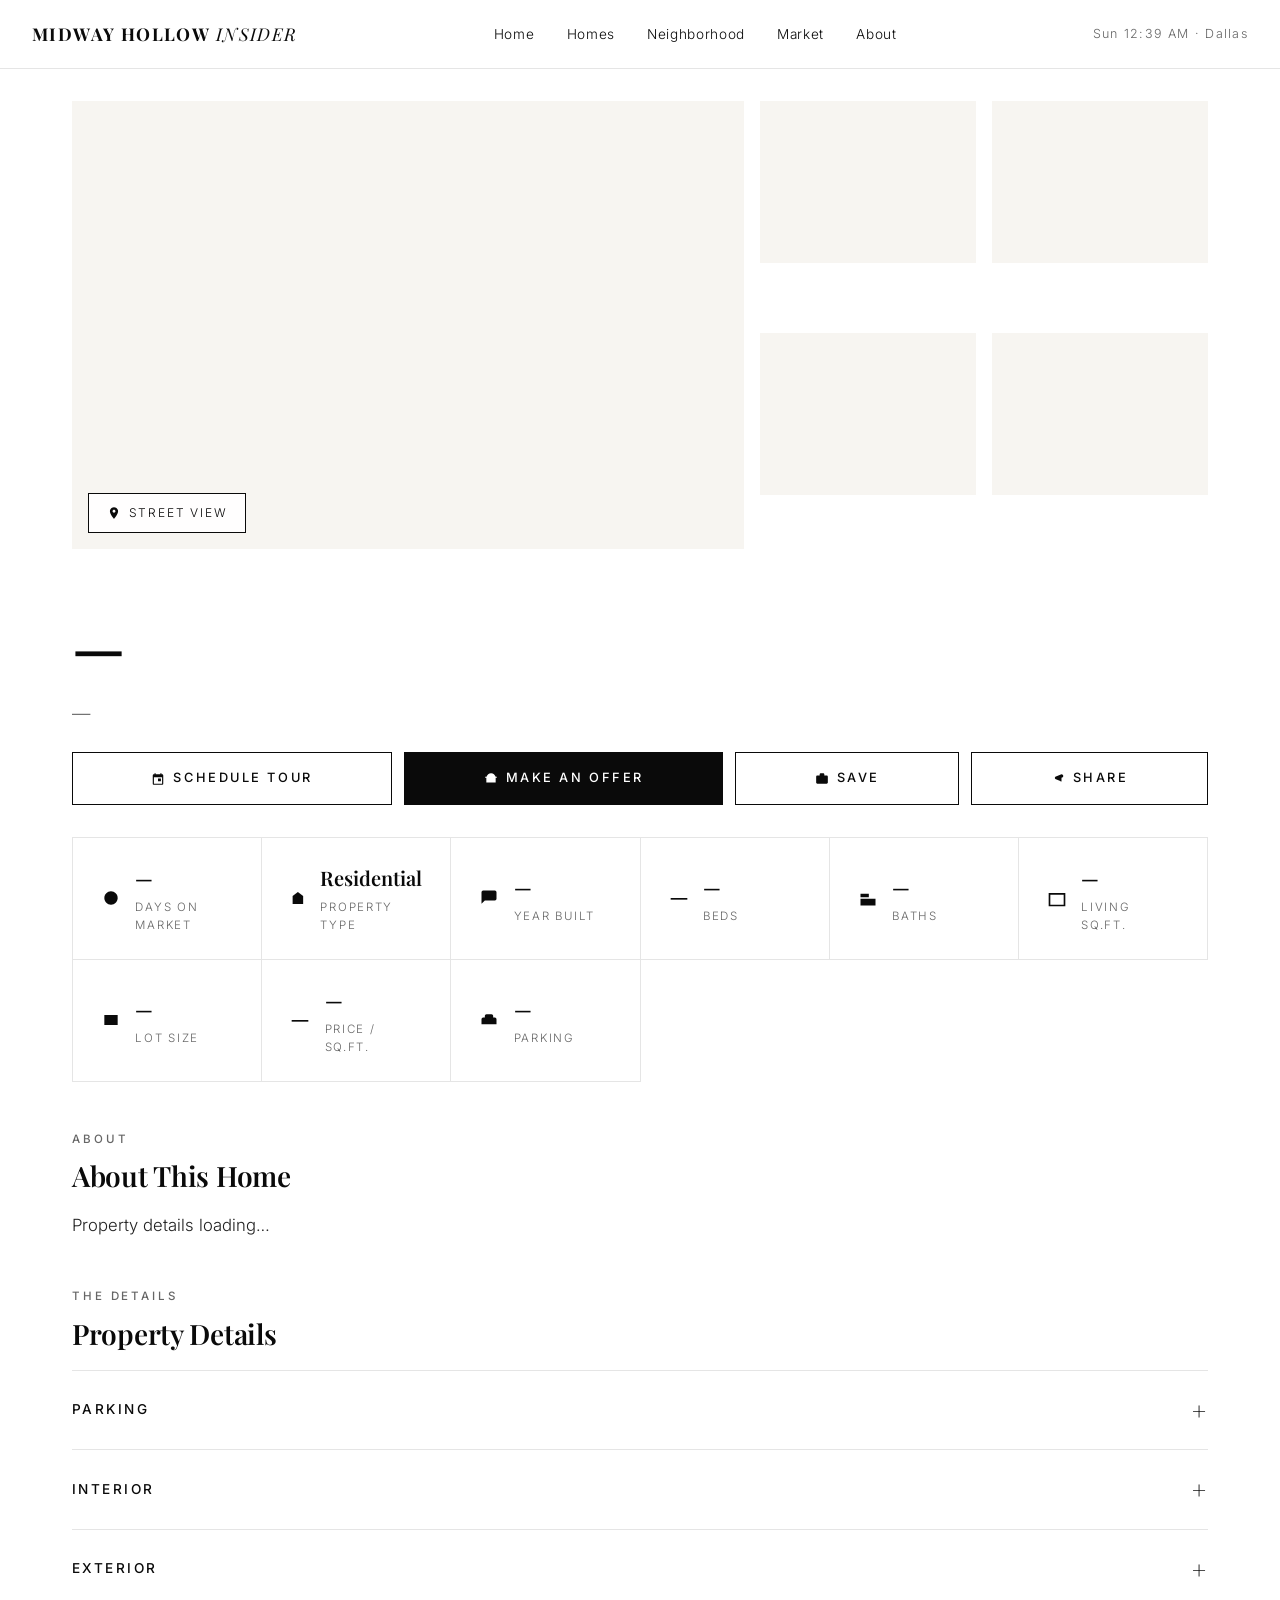
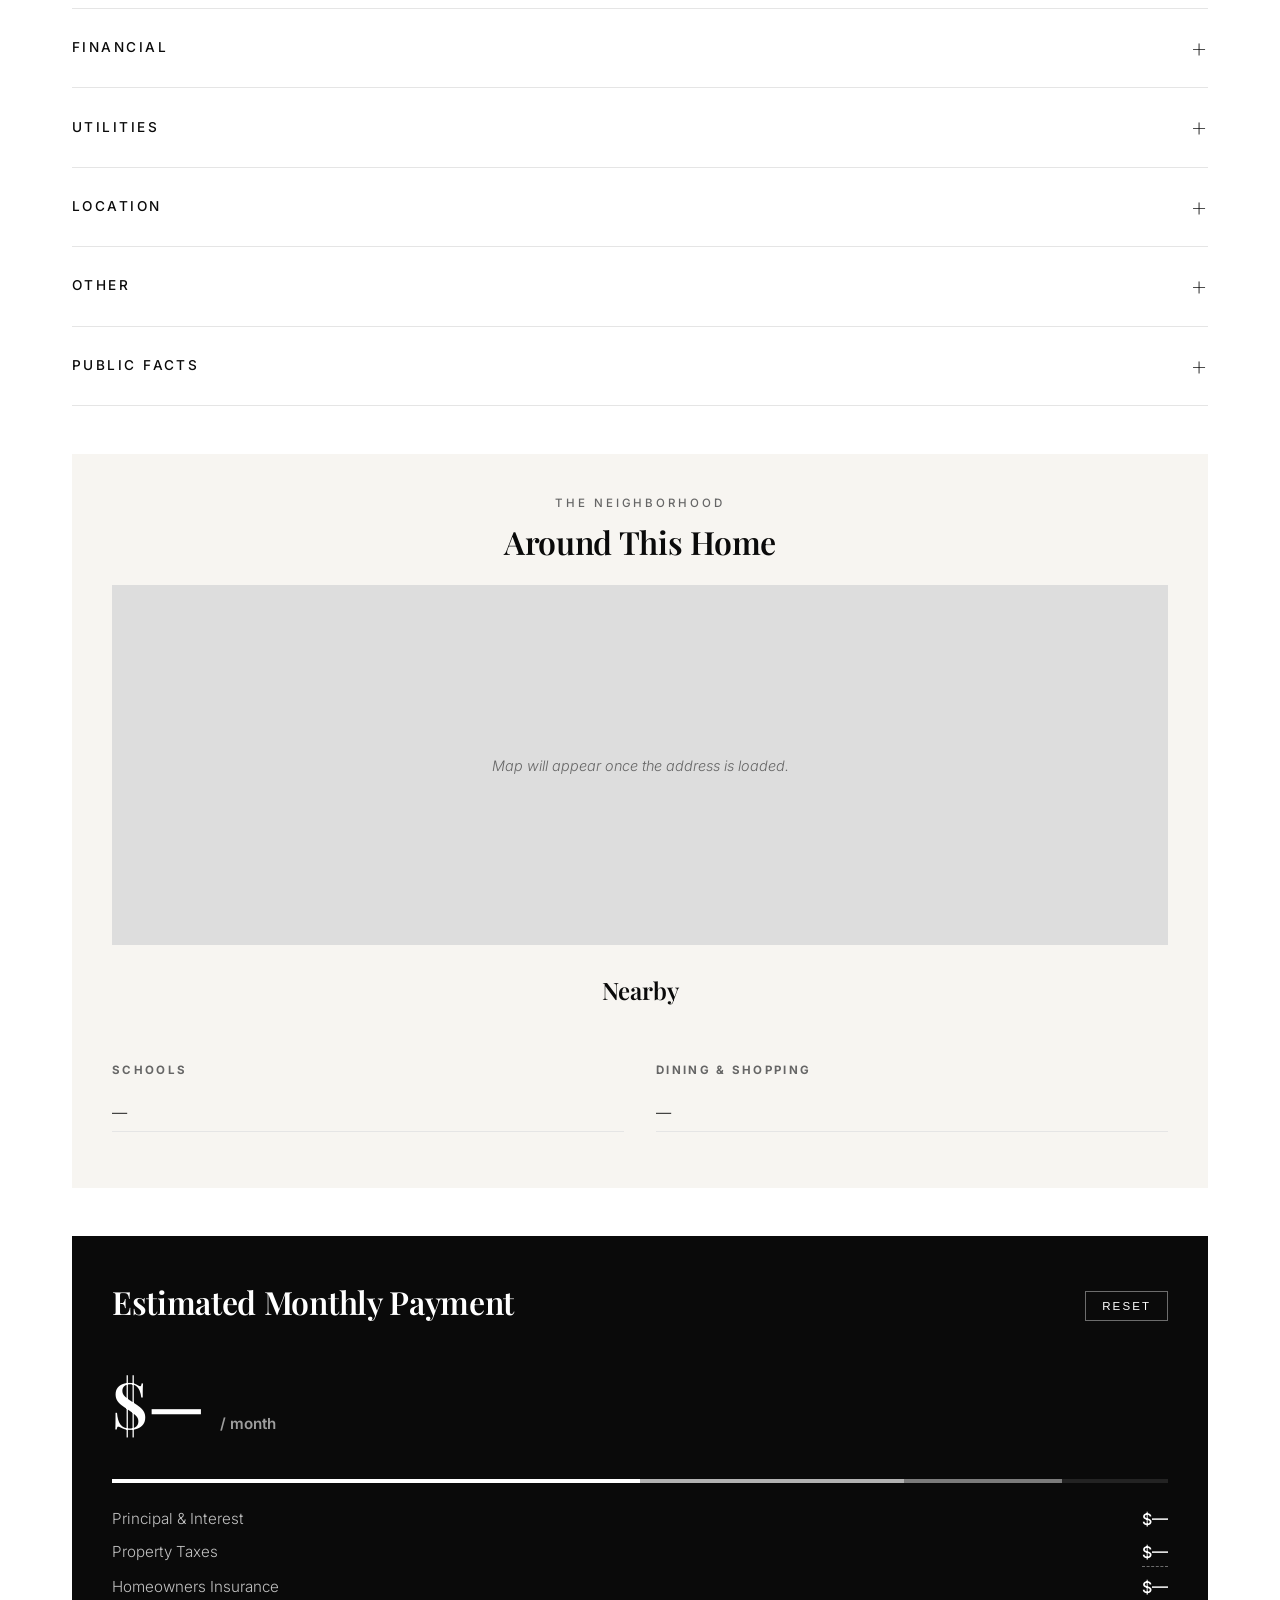
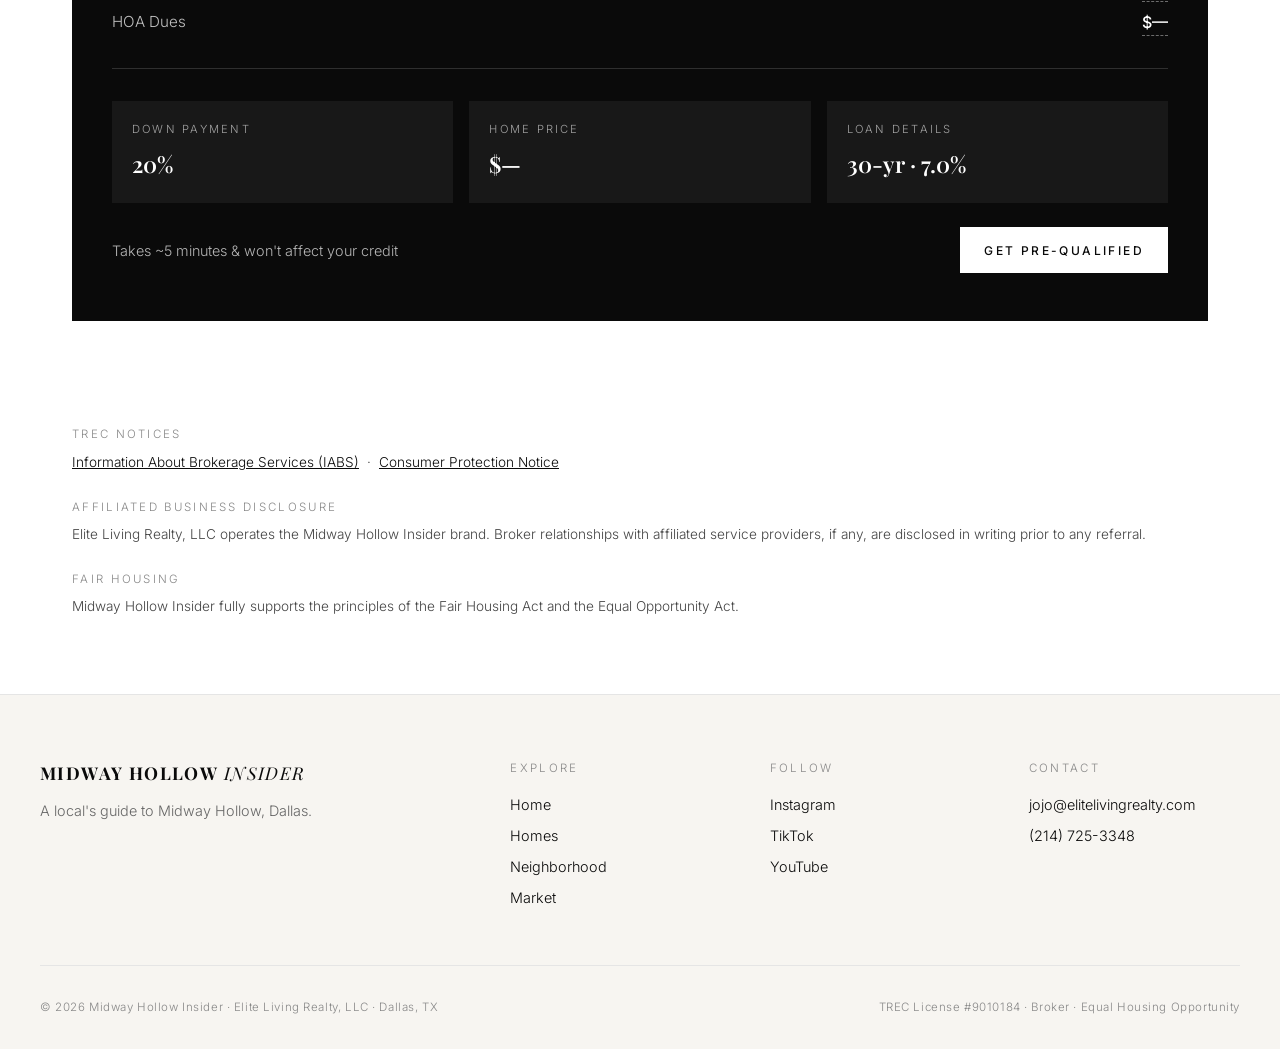
==== index.html @ bcd27ab5 "files" ====
<!DOCTYPE html>
<html lang="en">
<head>
  <meta charset="UTF-8" />
  <meta name="viewport" content="width=device-width, initial-scale=1, viewport-fit=cover"/>
  <title>Midway Hollow Insider — Listing</title>
  <link rel="icon" href="/favicon.ico">
  <meta name="description" content="Photos, details, and payment estimate for this Midway Hollow property.">
  <meta name="robots" content="index,follow">

  <link rel="preconnect" href="https://fonts.googleapis.com">
  <link rel="preconnect" href="https://fonts.gstatic.com" crossorigin>
  <link href="https://fonts.googleapis.com/css2?family=Playfair+Display:ital,wght@0,400;0,600;0,700;1,400&family=Inter:wght@300;400;500;600;700&display=swap" rel="stylesheet">

  <meta name="theme-color" content="#ffffff">
  <link rel="canonical" id="canon" href="">
  <meta property="og:type" content="article">
  <meta property="og:title" content="Midway Hollow Insider — Listing">
  <meta property="og:description" content="Photos, details, and payment estimate for this Midway Hollow property.">
  <meta property="og:image" content="">
  <meta property="og:url" content="">
  <meta name="twitter:card" content="summary_large_image">

  <style>
    :root {
      --ink: #0a0a0a;
      --paper: #ffffff;
      --cream: #f7f5f1;
      --line: #e5e5e5;
      --muted: #666;
      --muted-2: #888;
    }
    * { box-sizing: border-box; }
    body {
      margin: 0;
      font-family: 'Inter', -apple-system, BlinkMacSystemFont, "Segoe UI", Roboto, sans-serif;
      font-weight: 300;
      background: var(--paper);
      color: var(--ink);
      line-height: 1.6;
      -webkit-font-smoothing: antialiased;
    }
    a { color: inherit; text-decoration: none; }
    img { max-width: 100%; display: block; }

    h1, h2, h3, h4 {
      font-family: 'Playfair Display', Georgia, serif;
      font-weight: 600;
      line-height: 1.15;
      letter-spacing: -0.01em;
      margin: 0;
    }

    .container { max-width: 1200px; margin: 0 auto; padding: 2rem; }
    .section {
      margin-bottom: 3rem;
      opacity: 0;
      transform: translateY(20px);
      transition: opacity .6s ease, transform .6s ease;
    }
    .section.visible { opacity: 1; transform: translateY(0); }
    .hide { display: none !important; }

    @media (prefers-reduced-motion: reduce) {
      .section { transition: none; opacity: 1; transform: none; }
      .skeleton::after { animation: none; }
    }

    /* Skeleton placeholders */
    .skeleton { position: relative; overflow: hidden; background: var(--cream); }
    .skeleton::after {
      content: ""; position: absolute; inset: 0;
      background: linear-gradient(90deg, rgba(0,0,0,0), rgba(0,0,0,.04), rgba(0,0,0,0));
      transform: translateX(-100%); animation: shimmer 1.8s infinite;
    }
    @keyframes shimmer { 100% { transform: translateX(100%); } }

    /* ===== NAV ===== */
    .nav {
      position: sticky;
      top: 0;
      z-index: 100;
      background: rgba(255,255,255,0.97);
      backdrop-filter: blur(8px);
      border-bottom: 1px solid var(--line);
    }
    .nav-inner {
      display: flex;
      align-items: center;
      justify-content: space-between;
      padding: 1.25rem 2rem;
      max-width: 1400px;
      margin: 0 auto;
      gap: 2rem;
    }
    .logo {
      font-family: 'Playfair Display', serif;
      font-weight: 700;
      font-size: 1.1rem;
      letter-spacing: 0.08em;
      color: var(--ink);
    }
    .logo span { font-style: italic; font-weight: 400; }
    .nav-links {
      display: flex;
      list-style: none;
      gap: 2rem;
      margin: 0 auto;
      padding: 0;
    }
    .nav-links a {
      font-size: 0.85rem;
      letter-spacing: 0.05em;
      transition: opacity 0.2s;
    }
    .nav-links a:hover { opacity: 0.5; }
    .nav-info {
      font-size: 0.78rem;
      letter-spacing: 0.1em;
      color: var(--muted);
    }
    @media (max-width: 900px) {
      .nav-links, .nav-info { display: none; }
    }

    /* ===== PHOTOS ===== */
    .photo-gallery-container {
      display: flex;
      gap: 1rem;
    }
    .hero-image-container {
      flex: 3;
      position: relative;
      aspect-ratio: 3/2;
    }
    .hero-image {
      width: 100%;
      height: 100%;
      object-fit: cover;
      display: none;
    }
    .hero-placeholder { height: 100%; }
    .hero-image-buttons {
      position: absolute;
      bottom: 1rem;
      left: 1rem;
      display: flex;
      gap: 0.5rem;
    }
    .hero-image-buttons .button {
      background: rgba(255,255,255,0.95);
      color: var(--ink);
      border: 1px solid var(--ink);
      padding: 0.6rem 1.1rem;
      font-size: 0.75rem;
      letter-spacing: 0.15em;
      text-transform: uppercase;
      display: flex;
      align-items: center;
      gap: 0.5rem;
      transition: all 0.2s;
    }
    .hero-image-buttons .button:hover { background: var(--ink); color: var(--paper); }
    .hero-image-buttons .icon { fill: currentColor; width: 14px; height: 14px; }
    .image-grid-container {
      flex: 2;
      display: grid;
      grid-template-columns: repeat(2, 1fr);
      gap: 1rem;
      position: relative;
    }
    .grid-img {
      width: 100%;
      height: 100%;
      object-fit: cover;
      cursor: pointer;
      aspect-ratio: 4/3;
    }
    .grid-placeholder { aspect-ratio: 4/3; }
    .photo-overlay {
      position: absolute;
      bottom: 10px;
      right: 10px;
      background: rgba(255,255,255,0.95);
      color: var(--ink);
      padding: 0.5rem 1rem;
      font-size: 0.75rem;
      letter-spacing: 0.12em;
      text-transform: uppercase;
      font-weight: 500;
    }

    @media (max-width: 768px) {
      .photo-gallery-container { flex-direction: column; }
    }

    /* ===== PRICE + ADDRESS + CTAS ===== */
    .price {
      font-family: 'Playfair Display', serif;
      font-size: clamp(2.5rem, 5vw, 3.75rem);
      font-weight: 600;
      margin: 2rem 0 0.35rem;
      letter-spacing: -0.02em;
    }
    .subaddress {
      font-size: 1.15rem;
      color: var(--muted);
      margin: 0 0 1.5rem;
    }
    .cta-buttons {
      display: flex;
      flex-wrap: wrap;
      gap: 0.75rem;
      margin-bottom: 2rem;
    }
    .cta-buttons a {
      flex: 1 1 auto;
      padding: 0.95rem 1.75rem;
      background: var(--paper);
      color: var(--ink);
      border: 1px solid var(--ink);
      font-size: 0.8rem;
      letter-spacing: 0.2em;
      text-transform: uppercase;
      font-weight: 500;
      display: inline-flex;
      align-items: center;
      justify-content: center;
      gap: 0.5rem;
      transition: all 0.2s;
    }
    .cta-buttons a:hover { background: var(--ink); color: var(--paper); }
    .cta-buttons a.primary { background: var(--ink); color: var(--paper); }
    .cta-buttons a.primary:hover { background: var(--paper); color: var(--ink); }
    .icon { width: 14px; height: 14px; fill: currentColor; }

    /* ===== HIGHLIGHTS (stat tiles) ===== */
    .property-highlights {
      display: grid;
      grid-template-columns: repeat(auto-fit, minmax(180px, 1fr));
      gap: 0;
      margin-top: 2rem;
      margin-bottom: 3rem;
      border-top: 1px solid var(--line);
      border-left: 1px solid var(--line);
    }
    .highlight {
      padding: 1.5rem 1.75rem;
      border-right: 1px solid var(--line);
      border-bottom: 1px solid var(--line);
      display: flex;
      align-items: center;
      gap: 0.9rem;
    }
    .highlight .icon { fill: var(--ink); width: 20px; height: 20px; }
    .highlight > div:first-of-type { flex: 1; }
    .highlight > div > div:first-child {
      font-family: 'Playfair Display', serif;
      font-weight: 600;
      font-size: 1.25rem;
    }
    .highlight small {
      display: block;
      color: var(--muted);
      margin-top: 0.25rem;
      font-size: 0.72rem;
      letter-spacing: 0.15em;
      text-transform: uppercase;
    }

    /* ===== SECTIONS ===== */
    .section-eyebrow {
      font-size: 0.72rem;
      letter-spacing: 0.25em;
      text-transform: uppercase;
      font-weight: 500;
      color: var(--muted);
      margin-bottom: 0.75rem;
    }
    .section h3 {
      font-size: 1.75rem;
      margin-bottom: 1.25rem;
    }
    #about-section p { color: #222; font-size: 1.05rem; }

    /* ===== DETAILS (collapsible) ===== */
    details {
      border-top: 1px solid var(--line);
      margin-top: 0;
    }
    details:last-child { border-bottom: 1px solid var(--line); }
    details summary {
      cursor: pointer;
      font-weight: 500;
      padding: 1.25rem 0;
      font-size: 0.85rem;
      letter-spacing: 0.18em;
      text-transform: uppercase;
      display: flex;
      align-items: center;
      justify-content: space-between;
      list-style: none;
    }
    details summary::-webkit-details-marker { display: none; }
    details summary::after {
      content: '+';
      font-family: 'Playfair Display', serif;
      font-size: 1.5rem;
      font-weight: 400;
      transition: transform .3s;
    }
    details[open] summary::after { content: '−'; }
    details > div {
      padding: 0 0 1.5rem;
      display: flex;
      gap: 2rem;
      flex-wrap: wrap;
      color: #333;
    }
    details ul {
      margin: 0;
      padding: 0;
      list-style: none;
    }
    details ul li {
      padding: 0.25rem 0;
      font-size: 0.95rem;
    }

    /* ===== AROUND THIS HOME / MAP ===== */
    .around-home-section {
      background: var(--cream);
      padding: 2.5rem;
      margin-bottom: 3rem;
    }
    .around-home-header { text-align: center; margin-bottom: 1.5rem; }
    .around-home-header h3 { font-size: 2rem; }
    .map-container {
      height: 360px;
      background: #ddd;
      margin-top: 1rem;
      overflow: hidden;
      position: relative;
    }
    .map-container iframe { width: 100%; height: 100%; border: 0; }
    .map-overlay {
      position: absolute;
      inset: 0;
      display: flex;
      align-items: center;
      justify-content: center;
      color: var(--muted);
      font-size: 0.9rem;
      font-style: italic;
    }
    .nearby-amenities {
      margin-top: 2rem;
      display: grid;
      grid-template-columns: repeat(2, 1fr);
      gap: 2rem;
    }
    .nearby-amenities h4 {
      grid-column: span 2;
      text-align: center;
      font-size: 1.5rem;
      margin-bottom: 0.5rem;
    }
    .nearby-amenities h5 {
      font-family: 'Inter', sans-serif;
      font-size: 0.72rem;
      letter-spacing: 0.2em;
      text-transform: uppercase;
      margin: 1rem 0 0.5rem;
      color: var(--muted);
    }
    .nearby-amenities ul { list-style: none; padding: 0; }
    .nearby-amenities li { padding: 0.35rem 0; border-bottom: 1px solid var(--line); font-size: 0.95rem; }
    .nearby-amenities li a { transition: opacity 0.2s; }
    .nearby-amenities li a:hover { opacity: 0.5; }

    @media (max-width: 640px) {
      .nearby-amenities { grid-template-columns: 1fr; }
      .nearby-amenities h4 { grid-column: span 1; }
    }

    /* ===== MORTGAGE CALCULATOR ===== */
    .mortgage-calc {
      background: var(--ink);
      color: var(--paper);
      padding: 3rem 2.5rem;
      margin-bottom: 3rem;
    }
    .mortgage-calc h3 { color: var(--paper); font-size: 2rem; margin-bottom: 0.5rem; }
    .mortgage-calculator-header {
      display: flex;
      justify-content: space-between;
      align-items: center;
      margin-bottom: 1.5rem;
    }
    .mortgage-calculator-header .reset {
      background: transparent;
      border: 1px solid rgba(255,255,255,0.4);
      color: var(--paper);
      padding: 0.5rem 1rem;
      font-size: 0.72rem;
      letter-spacing: 0.18em;
      text-transform: uppercase;
      cursor: pointer;
      transition: all 0.2s;
    }
    .mortgage-calculator-header .reset:hover { background: var(--paper); color: var(--ink); }
    .mortgage-calculator-total {
      font-family: 'Playfair Display', serif;
      font-size: clamp(2.5rem, 6vw, 4rem);
      font-weight: 600;
      margin: 1rem 0 0.5rem;
    }
    .mortgage-calculator-total small { font-size: 0.95rem; color: rgba(255,255,255,0.6); font-family: 'Inter', sans-serif; }
    .mortgage-calculator-bar {
      height: 4px;
      display: flex;
      overflow: hidden;
      margin: 1.5rem 0;
      background: rgba(255,255,255,0.1);
    }
    .bar-segment.principal { background: #fff; }
    .bar-segment.taxes { background: rgba(255,255,255,0.65); }
    .bar-segment.insurance { background: rgba(255,255,255,0.4); }
    .bar-segment.hoa { background: rgba(255,255,255,0.2); }
    .mortgage-calc-breakdown {
      display: grid;
      grid-template-columns: 1fr auto;
      gap: 0.5rem 1.5rem;
      margin-bottom: 2rem;
      padding-bottom: 2rem;
      border-bottom: 1px solid rgba(255,255,255,0.15);
    }
    .mortgage-calc-breakdown .label { color: rgba(255,255,255,0.75); font-size: 0.95rem; }
    .mortgage-calc-breakdown .value { font-weight: 500; }
    .mortgage-calc-breakdown .editable { cursor: pointer; border-bottom: 1px dashed rgba(255,255,255,0.4); }
    .mortgage-calc-grid {
      display: grid;
      grid-template-columns: repeat(auto-fit, minmax(220px, 1fr));
      gap: 1rem;
    }
    .mortgage-calc-grid-item {
      background: rgba(255,255,255,0.06);
      padding: 1.25rem;
      cursor: pointer;
    }
    .mortgage-calc-grid-item .label {
      font-size: 0.7rem;
      letter-spacing: 0.2em;
      text-transform: uppercase;
      color: rgba(255,255,255,0.6);
      margin-bottom: 0.5rem;
    }
    .mortgage-calc-grid-item .value {
      font-family: 'Playfair Display', serif;
      font-size: 1.4rem;
      font-weight: 600;
    }
    .mortgage-calc-grid-item .edit-icon { fill: rgba(255,255,255,0.5); width: 14px; height: 14px; margin-left: 0.5rem; }
    .mortgage-calc-prequalified {
      display: flex !important;
      justify-content: space-between !important;
      align-items: center !important;
      margin-top: 1.5rem !important;
      flex-wrap: wrap;
      gap: 1rem;
    }
    .mortgage-calc-prequalified .text { color: rgba(255,255,255,0.7); font-size: 0.9rem; }
    .mortgage-calc-prequalified a {
      background: var(--paper);
      color: var(--ink);
      padding: 0.85rem 1.5rem;
      font-size: 0.75rem;
      letter-spacing: 0.2em;
      text-transform: uppercase;
      font-weight: 500;
      transition: opacity 0.2s;
    }
    .mortgage-calc-prequalified a:hover { opacity: 0.85; }

    /* ===== FOOTER ===== */
    .footer {
      background: var(--cream);
      padding: 4rem 2rem 2rem;
      font-size: 0.9rem;
      border-top: 1px solid var(--line);
    }
    .footer-inner { max-width: 1200px; margin: 0 auto; }
    .footer-grid {
      display: grid;
      grid-template-columns: 2fr 1fr 1fr 1fr;
      gap: 3rem;
      margin-bottom: 3rem;
    }
    @media (max-width: 768px) { .footer-grid { grid-template-columns: 1fr 1fr; } }
    .footer-head {
      font-size: 0.72rem;
      letter-spacing: 0.2em;
      text-transform: uppercase;
      margin-bottom: 1rem;
      color: var(--muted-2);
    }
    .footer a { display: block; margin-bottom: 0.5rem; transition: opacity 0.2s; }
    .footer a:hover { opacity: 0.55; }
    .footer-tag { color: var(--muted); margin-top: 0.75rem; }
    .footer-legal {
      border-top: 1px solid var(--line);
      padding-top: 2rem;
      display: flex;
      justify-content: space-between;
      flex-wrap: wrap;
      gap: 1rem;
      font-size: 0.72rem;
      color: var(--muted-2);
      letter-spacing: 0.05em;
    }
    .legal-section { max-width: 1200px; margin: 0 auto; padding: 2rem 0; }
    .legal-section-title {
      font-size: 0.72rem;
      letter-spacing: 0.2em;
      text-transform: uppercase;
      color: var(--muted-2);
      margin: 1.5rem 0 0.5rem;
    }
    .legal-section p { font-size: 0.85rem; color: #444; margin: 0 0 0.75rem; }
    .legal-section a { display: inline; color: var(--ink); text-decoration: underline; }

    /* Responsive overrides */
    @media (max-width: 768px) {
      .container { padding: 1.5rem 1rem; }
      .cta-buttons a { flex: 1 1 calc(50% - 0.75rem); font-size: 0.72rem; padding: 0.85rem 1rem; }
      .around-home-section { padding: 1.5rem; }
      .mortgage-calc { padding: 2rem 1.5rem; }
    }
  </style>
</head>
<body>

  <!-- ===== NAV ===== -->
  <nav class="nav">
    <div class="nav-inner">
      <a href="/" class="logo">MIDWAY HOLLOW <span>INSIDER</span></a>
      <ul class="nav-links">
        <li><a href="/">Home</a></li>
        <li><a href="/#homes">Homes</a></li>
        <li><a href="/#neighborhood">Neighborhood</a></li>
        <li><a href="/#market">Market</a></li>
        <li><a href="/#about">About</a></li>
      </ul>
      <div class="nav-info"><span id="dallas-datetime"></span></div>
    </div>
  </nav>

  <div class="container" id="property-details-container">

    <!-- ===== PHOTOS ===== -->
    <section class="section photo-gallery-container" id="photos-section">
      <div class="hero-image-container">
        <img id="main-photo" class="hero-image" alt="Main Property Photo" fetchpriority="high" decoding="async" sizes="(max-width: 768px) 100vw, 70vw"/>
        <div id="hero-ph" class="hero-placeholder skeleton"></div>
        <div class="hero-image-buttons">
          <a href="#" class="button" id="street-view-button">
            <svg class="icon" aria-hidden="true" viewBox="0 0 24 24"><path d="M12 2C8.13 2 5 5.13 5 9c0 5.25 7 13 7 13s7-7.75 7-13c0-3.87-3.13-7-7-7zm0 9.5c-1.38 0-2.5-1.12-2.5-2.5S10.62 6.5 12 6.5s2.5 1.12 2.5 2.5S13.38 11.5 12 11.5z"/></svg>
            Street View
          </a>
        </div>
      </div>
      <div class="image-grid-container" id="image-grid">
        <div class="grid-placeholder skeleton"></div>
        <div class="grid-placeholder skeleton"></div>
        <div class="grid-placeholder skeleton"></div>
        <div class="grid-placeholder skeleton"></div>
      </div>
    </section>

    <!-- ===== PRICE + ADDRESS + CTAS ===== -->
    <div class="price" id="property-price">—</div>
    <div class="subaddress" id="property-address">—</div>

    <div class="cta-buttons">
      <a href="#showing" class="js-schedule-tour">
        <svg class="icon" viewBox="0 0 24 24"><path d="M19 4h-1V2h-2v2H8V2H6v2H5c-1.1 0-2 .9-2 2v14c0 1.1.9 2 2 2h14c1.1 0 2-.9 2-2V6c0-1.1-.9-2-2-2zm0 16H5V9h14v11zm-7-9h5v5h-5v-5z"/></svg>
        Schedule Tour
      </a>
      <a href="#make-offer" class="primary js-make-offer">
        <svg class="icon" viewBox="0 0 24 24"><path d="M12 2C8.48 2 5.29 4.67 4.33 8H2v2h2v8h16V10h2V8h-2c-1.14-3.33-4.15-6-7.66-6z"/></svg>
        Make an Offer
      </a>
      <a href="#">
        <svg class="icon" viewBox="0 0 24 24"><path d="M20 6h-4V4c0-1.1-.9-2-2-2h-4c-1.1 0-2 .9-2 2v2H4c-1.1 0-2 .9-2 2v10c0 1.1.9 2 2 2h16c1.1 0 2-.9 2-2V8c0-1.1-.9-2-2-2z"/></svg>
        Save
      </a>
      <a href="#" id="share-button">
        <svg class="icon" viewBox="0 0 24 24"><path d="M18 16.08a2.92 2.92 0 0 1-2.14-.86L7.4 12a2.9 2.9 0 0 1 0-4l8.46-3.22a2.9 2.9 0 0 1 2.14-.86c1.66 0 3 1.34 3 3s-1.34 3-3 3z"/></svg>
        Share
      </a>
    </div>

    <!-- ===== HIGHLIGHTS ===== -->
    <div class="property-highlights" id="highlights">
      <div class="highlight"><svg class="icon" viewBox="0 0 24 24"><path d="M12 20c4.418 0 8-3.582 8-8S16.418 4 12 4 4 7.582 4 12s3.582 8 8 8z"/></svg><div><div id="days-on-market">—</div><small>Days on Market</small></div></div>
      <div class="highlight"><svg class="icon" viewBox="0 0 24 24"><path d="M12 3l8 6v12H4V9l8-6z"/></svg><div><div id="property-type">—</div><small>Property Type</small></div></div>
      <div class="highlight"><svg class="icon" viewBox="0 0 24 24"><path d="M19 3H5a2 2 0 00-2 2v14l4-4h12a2 2 0 002-2V5a2 2 0 00-2-2z"/></svg><div><div id="property-year">—</div><small>Year Built</small></div></div>
      <div class="highlight"><svg class="icon" viewBox="0 0 24 24"><path d="M22 12v2H2v-2h20z"/></svg><div><div id="property-beds">—</div><small>Beds</small></div></div>
      <div class="highlight"><svg class="icon" viewBox="0 0 24 24"><path d="M3 13h18v8H3zM3 7h10v4H3z"/></svg><div><div id="property-baths">—</div><small>Baths</small></div></div>
      <div class="highlight"><svg class="icon" viewBox="0 0 24 24"><path d="M2 6v16h20V6H2zm2 2h16v12H4V8z"/></svg><div><div id="property-sqft">—</div><small>Living Sq.Ft.</small></div></div>
      <div class="highlight"><svg class="icon" viewBox="0 0 24 24"><path d="M4 6h16v12H4z"/></svg><div><div id="property-lot">—</div><small>Lot Size</small></div></div>
      <div class="highlight"><svg class="icon" viewBox="0 0 24 24"><path d="M2 12h20v2H2z"/></svg><div><div id="property-price-sqft">—</div><small>Price / Sq.Ft.</small></div></div>
      <div class="highlight"><svg class="icon" viewBox="0 0 24 24"><path d="M3 17v-6a2 2 0 012-2h2V7a2 2 0 012-2h6a2 2 0 012 2v2h2a2 2 0 012 2v6"/></svg><div><div id="property-garage">—</div><small>Parking</small></div></div>
    </div>

    <!-- ===== MLS STATUS (hidden field for capture) ===== -->
    <div class="mls-status hide" id="mlsStatus" data-elr="mls">Active</div>

    <!-- ===== ABOUT ===== -->
    <section class="section" id="about-section">
      <div class="section-eyebrow">About</div>
      <h3>About This Home</h3>
      <p id="property-remarks">Property details loading…</p>
    </section>

    <!-- ===== DETAILS ===== -->
    <section class="section" id="details-section">
      <div class="section-eyebrow">The Details</div>
      <h3>Property Details</h3>

      <details><summary>Parking</summary>
        <div><ul id="parking-list"></ul></div>
      </details>

      <details><summary>Interior</summary>
        <div><ul id="interior-list"></ul></div>
      </details>

      <details><summary>Exterior</summary>
        <div><ul id="exterior-list"></ul></div>
      </details>

      <details><summary>Financial</summary>
        <div><ul id="financial-list"></ul></div>
      </details>

      <details><summary>Utilities</summary>
        <div><ul id="utilities-list"></ul></div>
      </details>

      <details><summary>Location</summary>
        <div><ul id="location-list"></ul></div>
      </details>

      <details><summary>Other</summary>
        <div><ul id="other-list"></ul></div>
      </details>

      <details><summary>Public Facts</summary>
        <div><ul id="public-list"></ul></div>
      </details>
    </section>

    <!-- ===== AROUND THIS HOME ===== -->
    <section class="section around-home-section" id="around-section">
      <div class="around-home-header">
        <div class="section-eyebrow">The Neighborhood</div>
        <h3>Around This Home</h3>
      </div>
      <div class="map-container">
        <iframe id="property-map" loading="lazy" referrerpolicy="no-referrer-when-downgrade"></iframe>
        <div id="map-overlay" class="map-overlay">Map will appear once the address is loaded.</div>
      </div>
      <div class="nearby-amenities">
        <h4>Nearby</h4>
        <div>
          <h5>Schools</h5>
          <ul id="nearby-schools"><li>—</li></ul>
        </div>
        <div>
          <h5>Dining &amp; Shopping</h5>
          <ul id="nearby-dining"><li>—</li></ul>
        </div>
      </div>
    </section>

    <!-- ===== MORTGAGE CALCULATOR ===== -->
    <section class="section mortgage-calc" id="mortgage-calc">
      <div class="mortgage-calculator-header">
        <h3>Estimated Monthly Payment</h3>
        <button class="reset" id="calc-reset" type="button">Reset</button>
      </div>
      <div class="mortgage-calculator-total" role="status" aria-live="polite">
        <span id="monthly-payment-total">$—</span>
        <small>/ month</small>
      </div>
      <div class="mortgage-calculator-bar">
        <div class="bar-segment principal" id="bar-principal" style="width:50%"></div>
        <div class="bar-segment taxes" id="bar-taxes" style="width:25%"></div>
        <div class="bar-segment insurance" id="bar-insurance" style="width:15%"></div>
        <div class="bar-segment hoa" id="bar-hoa" style="width:0%"></div>
      </div>
      <div class="mortgage-calc-breakdown">
        <div class="label">Principal &amp; Interest</div><div class="value" id="breakdown-principal">$—</div>
        <div class="label">Property Taxes</div><div class="value editable" id="breakdown-taxes">$—</div>
        <div class="label">Homeowners Insurance</div><div class="value editable" id="breakdown-insurance">$—</div>
        <div class="label">HOA Dues</div><div class="value editable" id="breakdown-hoa">$—</div>
      </div>
      <div class="mortgage-calc-grid">
        <div class="mortgage-calc-grid-item">
          <div class="label">Down Payment</div>
          <div class="value" id="edit-down-payment"><span id="display-down-payment">20%</span></div>
        </div>
        <div class="mortgage-calc-grid-item">
          <div class="label">Home Price</div>
          <div class="value" id="edit-home-price"><span id="display-home-price">$—</span></div>
        </div>
        <div class="mortgage-calc-grid-item">
          <div class="label">Loan Details</div>
          <div class="value" id="edit-loan-details"><span id="display-loan-details">30-yr · 7.0%</span></div>
        </div>
      </div>
      <div class="mortgage-calc-prequalified">
        <div class="text">Takes ~5 minutes &amp; won't affect your credit</div>
        <a href="#prequalify">Get Pre-Qualified</a>
      </div>
    </section>

    <!-- ===== LEGAL ===== -->
    <section class="legal-section">
      <div class="legal-section-title">TREC Notices</div>
      <p><a href="/docs/trec-agency-disclosure.pdf" target="_blank" rel="noopener">Information About Brokerage Services (IABS)</a> &nbsp;·&nbsp; <a href="/docs/trec-consumer-protection.pdf" target="_blank" rel="noopener">Consumer Protection Notice</a></p>

      <div class="legal-section-title">Affiliated Business Disclosure</div>
      <p>Elite Living Realty, LLC operates the Midway Hollow Insider brand. Broker relationships with affiliated service providers, if any, are disclosed in writing prior to any referral.</p>

      <div class="legal-section-title">Fair Housing</div>
      <p>Midway Hollow Insider fully supports the principles of the Fair Housing Act and the Equal Opportunity Act.</p>
    </section>

  </div>

  <!-- ===== FOOTER ===== -->
  <footer class="footer">
    <div class="footer-inner">
      <div class="footer-grid">
        <div>
          <div class="logo">MIDWAY HOLLOW <span>INSIDER</span></div>
          <p class="footer-tag">A local's guide to Midway Hollow, Dallas.</p>
        </div>
        <div>
          <div class="footer-head">Explore</div>
          <a href="/">Home</a>
          <a href="/#homes">Homes</a>
          <a href="/#neighborhood">Neighborhood</a>
          <a href="/#market">Market</a>
        </div>
        <div>
          <div class="footer-head">Follow</div>
          <a href="#">Instagram</a>
          <a href="#">TikTok</a>
          <a href="#">YouTube</a>
        </div>
        <div>
          <div class="footer-head">Contact</div>
          <a href="mailto:jojo@elitelivingrealty.com">jojo@elitelivingrealty.com</a>
          <a href="tel:2147253348">(214) 725-3348</a>
        </div>
      </div>
      <div class="footer-legal">
        <div>© 2026 Midway Hollow Insider · Elite Living Realty, LLC · Dallas, TX</div>
        <div>TREC License #9010184 · Broker · Equal Housing Opportunity</div>
      </div>
    </div>
  </footer>

  <!-- ===== DATA HYDRATION ===== -->
  <script>
    // Grab URL params + any stashed listing
    const __qp = new URLSearchParams(location.search);
    let listingData = Object.fromEntries(__qp.entries());
    const sid = __qp.get('ListingId');
    const skey = sid ? `listing:${sid}` : null;
    if (skey) {
      try {
        const stash = sessionStorage.getItem(skey);
        if (stash) listingData = { ...JSON.parse(stash), ...listingData };
      } catch {}
    }
    window.__LISTING__ = listingData;
    const VENDOR = __qp.get('vendor') || 'ntreis';

    document.addEventListener('DOMContentLoaded', () => {
      // Canonical
      const keep = new Set(['ListingId']);
      const url = new URL(location.href);
      [...url.searchParams.keys()].forEach(k => { if (!keep.has(k)) url.searchParams.delete(k); });
      document.getElementById('canon').href = url.origin + url.pathname + (url.searchParams.toString() ? '?' + url.searchParams : '');

      const p = new URLSearchParams(location.search);
      const all = {};
      Object.entries(listingData).forEach(([k, v]) => { all[k] = v; all[k.toLowerCase()] = v; });
      p.forEach((v, k) => { all[k] = v; all[k.toLowerCase()] = v; });

      const get = k => all[k] ?? all[k.toLowerCase()];
      const num = (...keys) => {
        for (const k of keys) {
          let v = get(k); if (v == null || v === '') continue;
          v = ('' + v).replace(/[, ]/g, '');
          const n = Number(v); if (!Number.isNaN(n)) return n;
        }
        return null;
      };
      const txt = (...keys) => {
        for (const k of keys) {
          const v = get(k); if (v && String(v).trim() !== '') return String(v).trim();
        }
        return null;
      };
      const $ = id => document.getElementById(id);
      const money = v => v == null ? '—' : new Intl.NumberFormat('en-US', { style: 'currency', currency: 'USD', minimumFractionDigits: 0, maximumFractionDigits: 0 }).format(v);

      const data = {
        price: num('ListPrice','price','list_price','Price'),
        remarks: txt('PublicRemarks','remarks','description','propertyRemarks'),
        address: txt('UnparsedAddress','address','streetAddress'),
        city: txt('City','city'),
        state: txt('StateOrProvince','state'),
        zip: txt('PostalCode','zip','zipcode'),
        type: txt('PropertySubType','PropertyType','propertyType','type') || 'Residential',
        year: txt('YearBuilt','yearBuilt'),
        beds: txt('BedroomsTotal','Bedrooms','beds','bedrooms'),
        baths: txt('BathroomsTotalInteger','BathroomsFull','BathroomsTotal','baths','bathrooms'),
        sqft: num('LivingArea','BuildingAreaTotal','SqFt','sqft'),
        lot: txt('LotSizeAcres','LotSizeSquareFeet','LotSize','lot'),
        garage: txt('GarageSpaces','ParkingTotal','parking','garage'),
        dom: num('DaysOnMarket','CumulativeDaysOnMarket','DOM','DaysOnElite'),
        mlsStatus: txt('MlsStatus','Status','status'),
        photo: txt('PhotoUrl','PrimaryPhoto','photo','image','Media_MediaUrl'),
        photos: txt('Photos','Media','images'),
        listingId: txt('ListingId','MlsId','listingId'),
        taxes: num('TaxAnnualAmount','annualTax'),
        hoa: num('AssociationFee','HOAFee','hoa')
      };

      // Price + address
      if (data.price) $('property-price').textContent = money(data.price);
      const fullAddr = [data.address, [data.city, data.state, data.zip].filter(Boolean).join(', ')].filter(Boolean).join(' · ');
      if (fullAddr) $('property-address').textContent = fullAddr;
      if (data.remarks) $('property-remarks').textContent = data.remarks;

      // Highlights
      const setTile = (id, val) => { const el = $(id); if (el && val != null && val !== '') el.textContent = val; };
      setTile('days-on-market', data.dom);
      setTile('property-type', data.type);
      setTile('property-year', data.year);
      setTile('property-beds', data.beds);
      setTile('property-baths', data.baths);
      setTile('property-sqft', data.sqft ? Number(data.sqft).toLocaleString() : null);
      setTile('property-lot', data.lot);
      setTile('property-garage', data.garage);
      if (data.price && data.sqft) setTile('property-price-sqft', money(Math.round(data.price / data.sqft)));

      // MLS status (captured by elr-offer script)
      if (data.mlsStatus) $('mlsStatus').textContent = data.mlsStatus;

      // Hero photo
      const heroEl = $('main-photo');
      const ph = $('hero-ph');
      if (data.photo && heroEl) {
        heroEl.onload = () => { heroEl.style.display = 'block'; if (ph) ph.style.display = 'none'; };
        heroEl.src = data.photo;
      }

      // Photo grid (if a CSV list is passed)
      if (data.photos) {
        const imgs = data.photos.split(/[|,]\s*/).slice(0, 4);
        const grid = $('image-grid');
        if (grid && imgs.length) {
          grid.innerHTML = '';
          imgs.forEach(src => {
            const im = document.createElement('img');
            im.className = 'grid-img';
            im.loading = 'lazy';
            im.src = src;
            grid.appendChild(im);
          });
        }
      }

      // Street view / map
      if (data.address) {
        const q = encodeURIComponent([data.address, data.city, data.state, data.zip].filter(Boolean).join(', '));
        $('street-view-button').href = `https://www.google.com/maps?q=&layer=c&cbll=${q}`;
        $('property-map').src = `https://www.google.com/maps?q=${q}&output=embed`;
        $('map-overlay').style.display = 'none';
      }

      // Mortgage calculator (basic)
      const calc = () => {
        const price = data.price || 0;
        const down = 0.20;
        const rate = 0.07;
        const years = 30;
        const loan = price * (1 - down);
        const r = rate / 12;
        const n = years * 12;
        const pi = loan * r * Math.pow(1 + r, n) / (Math.pow(1 + r, n) - 1);
        const taxes = (data.taxes || price * 0.022) / 12;
        const ins = (price * 0.005) / 12;
        const hoa = (data.hoa || 0);
        const total = pi + taxes + ins + hoa;
        $('monthly-payment-total').textContent = money(Math.round(total));
        $('breakdown-principal').textContent = money(Math.round(pi));
        $('breakdown-taxes').textContent = money(Math.round(taxes));
        $('breakdown-insurance').textContent = money(Math.round(ins));
        $('breakdown-hoa').textContent = money(Math.round(hoa));
        $('display-home-price').textContent = money(price);

        // Bar widths
        if (total > 0) {
          $('bar-principal').style.width = (pi / total * 100) + '%';
          $('bar-taxes').style.width = (taxes / total * 100) + '%';
          $('bar-insurance').style.width = (ins / total * 100) + '%';
          $('bar-hoa').style.width = (hoa / total * 100) + '%';
        }
      };
      if (data.price) calc();

      // Animate sections in
      const io = new IntersectionObserver(entries => {
        entries.forEach(e => { if (e.isIntersecting) e.target.classList.add('visible'); });
      }, { threshold: 0.1 });
      document.querySelectorAll('.section').forEach(s => io.observe(s));

      // Dallas clock
      const dt = $('dallas-datetime');
      if (dt) {
        const upd = () => {
          const d = new Date().toLocaleString('en-US', { timeZone: 'America/Chicago', weekday: 'short', hour: 'numeric', minute: '2-digit' });
          dt.textContent = d + ' · Dallas';
        };
        upd(); setInterval(upd, 30000);
      }

      // OG tags
      const canon = document.querySelector('link[rel="canonical"]')?.href || location.href;
      const title = [data.address, money(data.price)].filter(Boolean).join(' · ') || 'Midway Hollow Insider — Listing';
      const heroSrc = heroEl?.src || '';
      const setProp = (p, v) => { let m = document.querySelector(`meta[property="${p}"]`); if (!m) { m = document.createElement('meta'); m.setAttribute('property', p); document.head.appendChild(m); } if (v) m.setAttribute('content', v); };
      setProp('og:title', title); setProp('og:url', canon); setProp('og:image', heroSrc);
    });
  </script>

  <!-- Offer/tour flow seeder -->
  <script src="/elr-offer-onefile.js" defer></script>
</body>
</html>
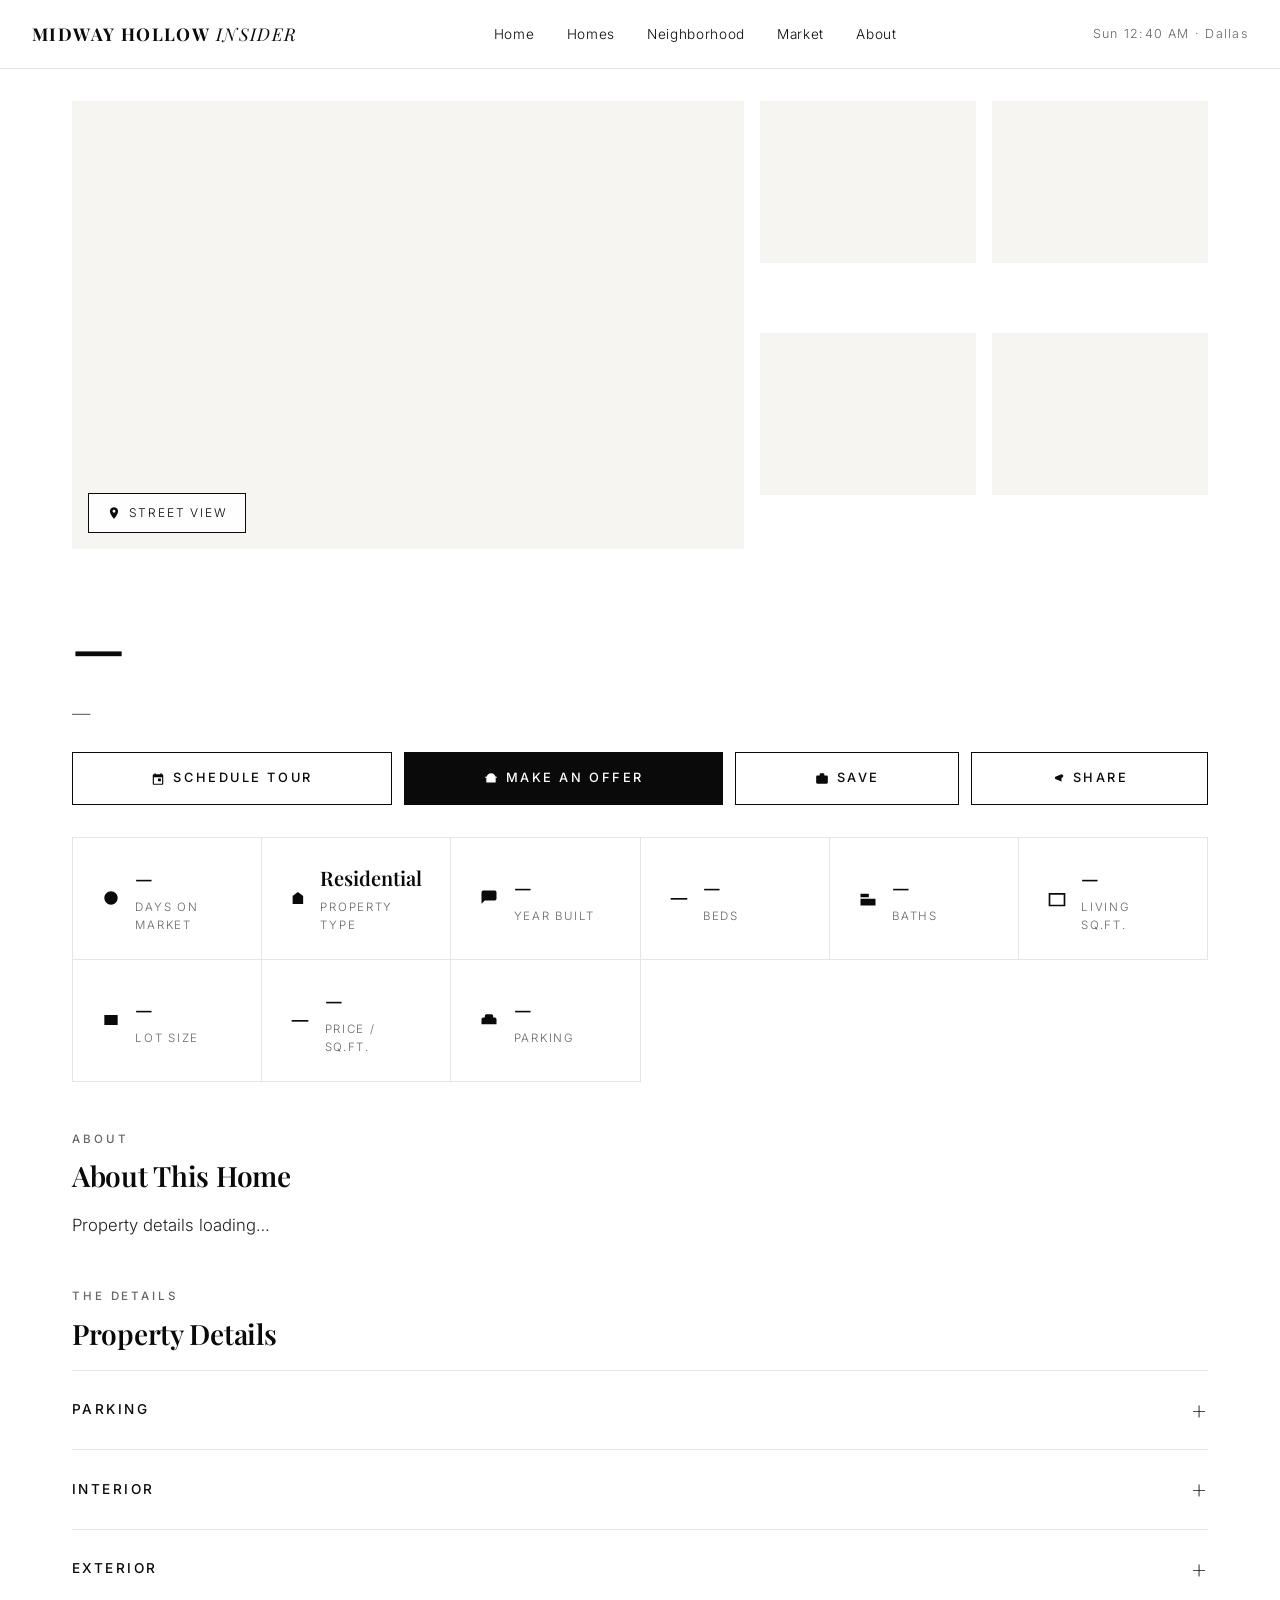
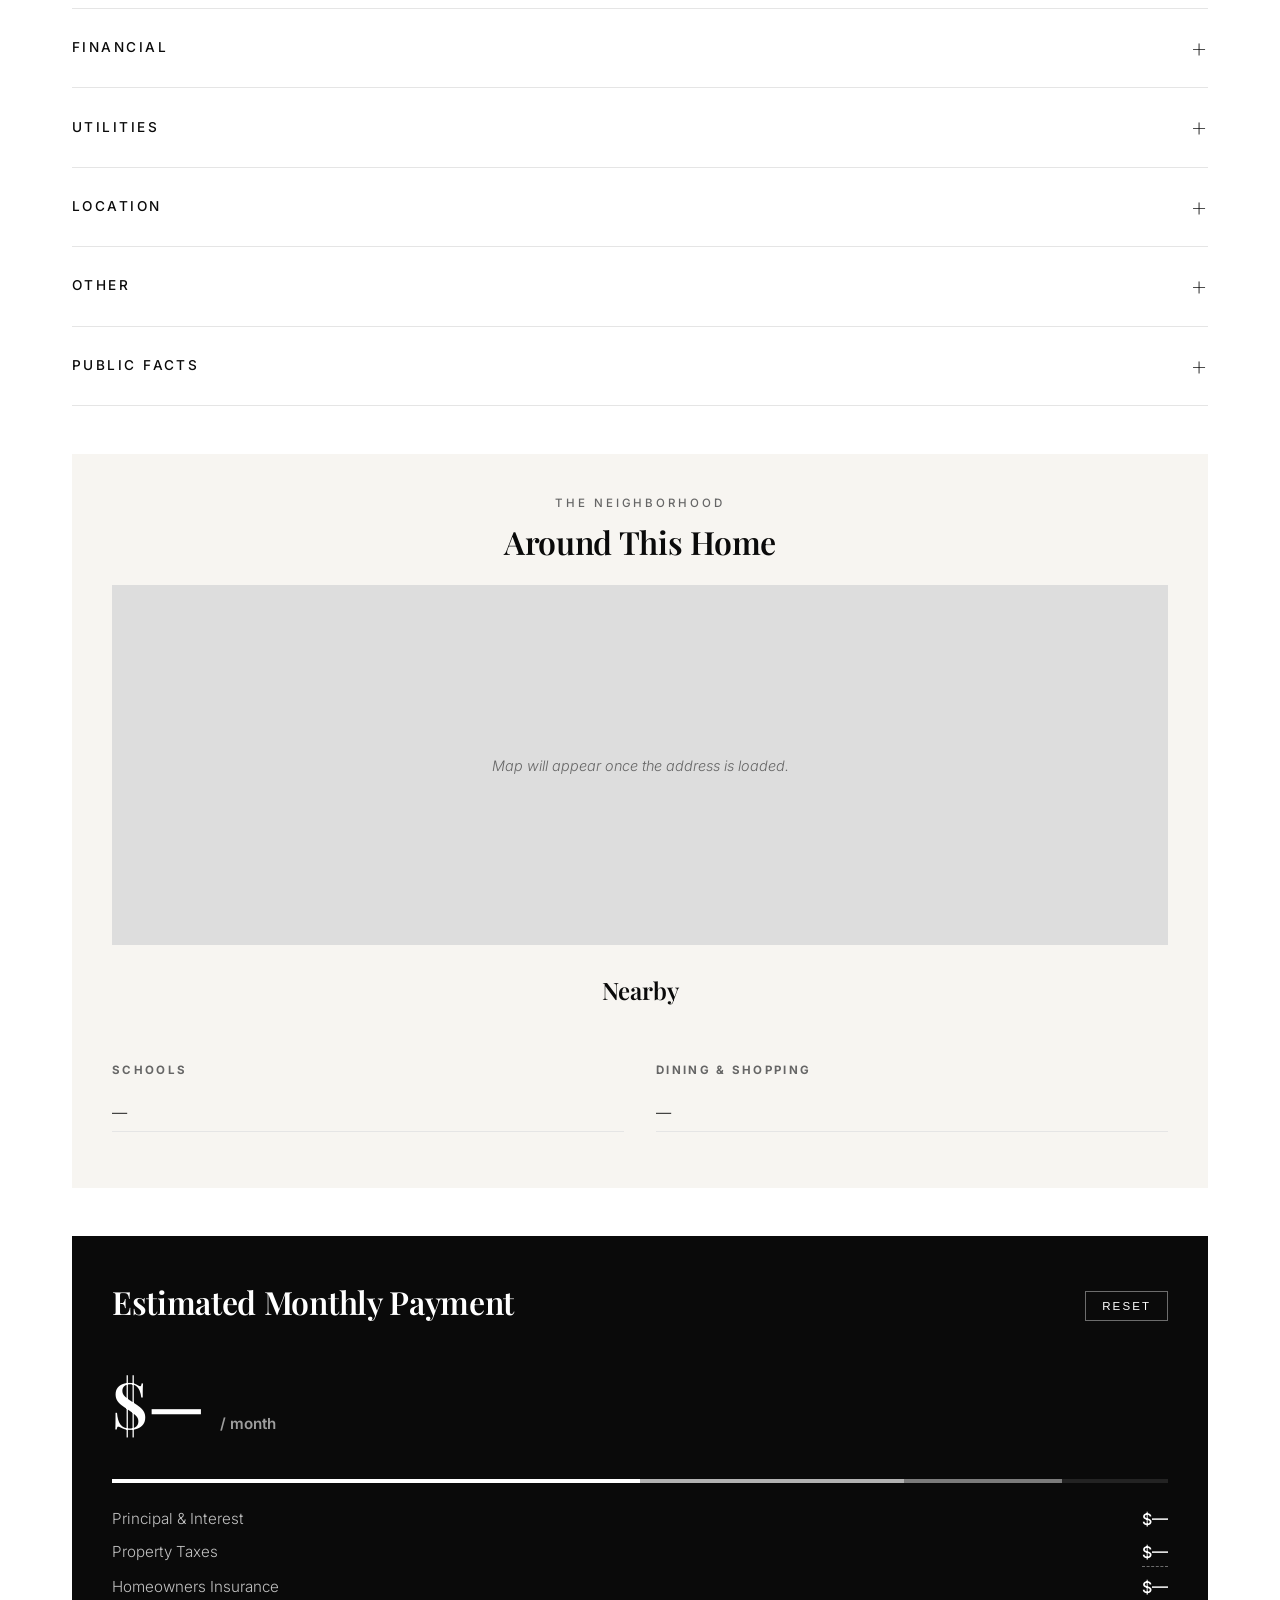
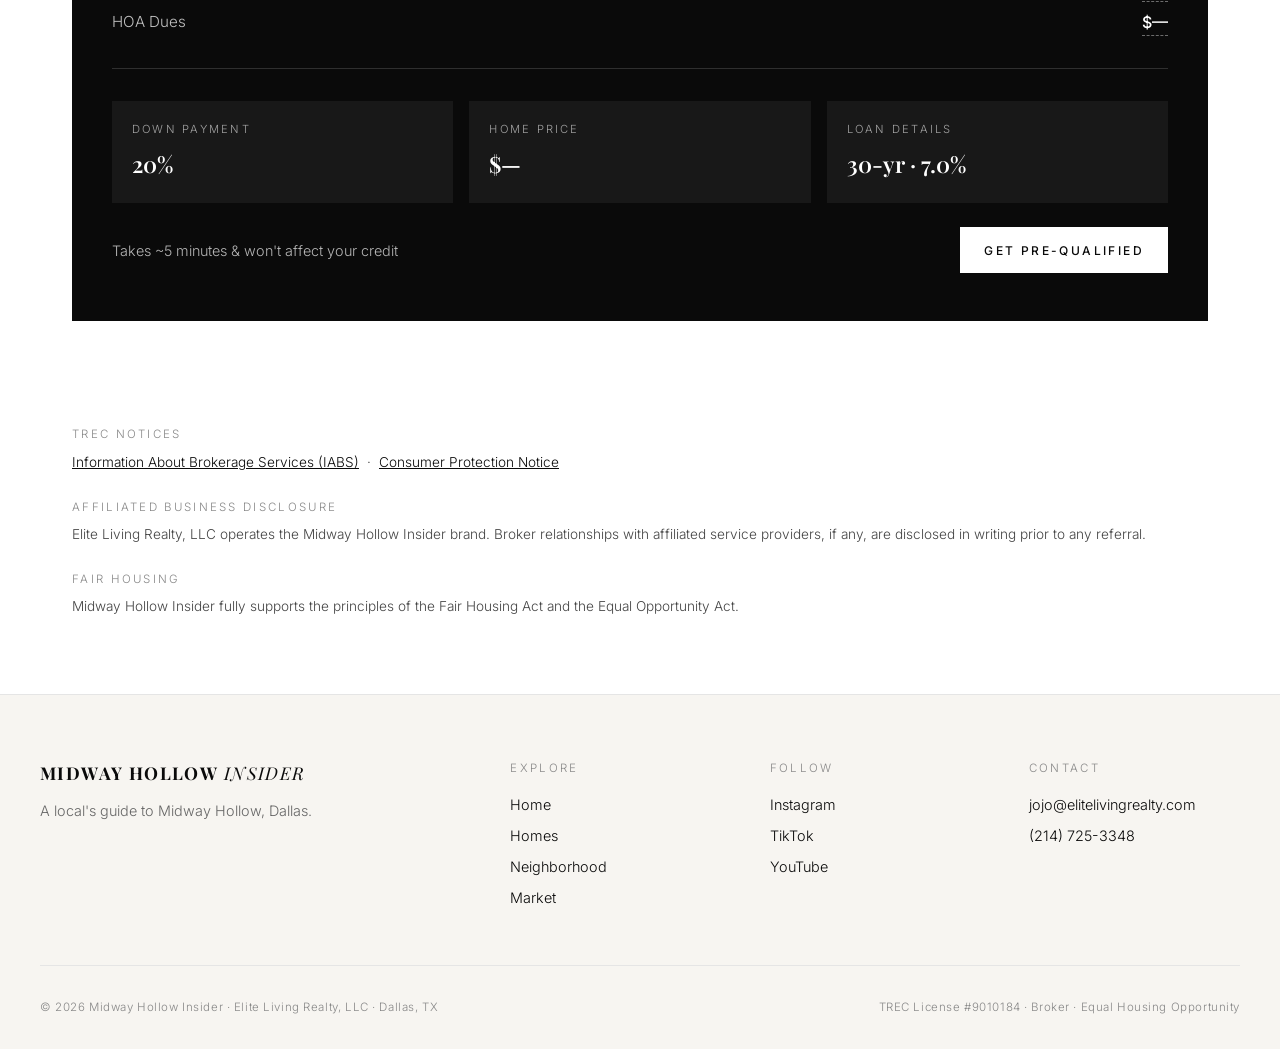
==== commit 17421e2a: "Hydrate listing detail page from SimplyRETS by ID Co-authored-by: jojogarcia24 <jojogarcia24@users.n" ====
--- a/index.html
+++ b/index.html
@@ -543,13 +543,13 @@
   <!-- ===== NAV ===== -->
   <nav class="nav">
     <div class="nav-inner">
-      <a href="/" class="logo">MIDWAY HOLLOW <span>INSIDER</span></a>
+      <a href="https://midwayhollowinsider.com/" class="logo">MIDWAY HOLLOW <span>INSIDER</span></a>
       <ul class="nav-links">
-        <li><a href="/">Home</a></li>
-        <li><a href="/#homes">Homes</a></li>
-        <li><a href="/#neighborhood">Neighborhood</a></li>
-        <li><a href="/#market">Market</a></li>
-        <li><a href="/#about">About</a></li>
+        <li><a href="https://midwayhollowinsider.com/">Home</a></li>
+        <li><a href="https://midwayhollowinsider.com/#homes">Homes</a></li>
+        <li><a href="https://midwayhollowinsider.com/#neighborhood">Neighborhood</a></li>
+        <li><a href="https://midwayhollowinsider.com/#market">Market</a></li>
+        <li><a href="https://midwayhollowinsider.com/#about">About</a></li>
       </ul>
       <div class="nav-info"><span id="dallas-datetime"></span></div>
     </div>
@@ -750,10 +750,10 @@
         </div>
         <div>
           <div class="footer-head">Explore</div>
-          <a href="/">Home</a>
-          <a href="/#homes">Homes</a>
-          <a href="/#neighborhood">Neighborhood</a>
-          <a href="/#market">Market</a>
+          <a href="https://midwayhollowinsider.com/">Home</a>
+          <a href="https://midwayhollowinsider.com/#homes">Homes</a>
+          <a href="https://midwayhollowinsider.com/#neighborhood">Neighborhood</a>
+          <a href="https://midwayhollowinsider.com/#market">Market</a>
         </div>
         <div>
           <div class="footer-head">Follow</div>
@@ -790,165 +790,548 @@
     window.__LISTING__ = listingData;
     const VENDOR = __qp.get('vendor') || 'ntreis';
 
-    document.addEventListener('DOMContentLoaded', () => {
-      // Canonical
-      const keep = new Set(['ListingId']);
-      const url = new URL(location.href);
-      [...url.searchParams.keys()].forEach(k => { if (!keep.has(k)) url.searchParams.delete(k); });
-      document.getElementById('canon').href = url.origin + url.pathname + (url.searchParams.toString() ? '?' + url.searchParams : '');
-
-      const p = new URLSearchParams(location.search);
-      const all = {};
-      Object.entries(listingData).forEach(([k, v]) => { all[k] = v; all[k.toLowerCase()] = v; });
-      p.forEach((v, k) => { all[k] = v; all[k.toLowerCase()] = v; });
-
-      const get = k => all[k] ?? all[k.toLowerCase()];
-      const num = (...keys) => {
-        for (const k of keys) {
-          let v = get(k); if (v == null || v === '') continue;
-          v = ('' + v).replace(/[, ]/g, '');
-          const n = Number(v); if (!Number.isNaN(n)) return n;
+    document.addEventListener('DOMContentLoaded', async () => {
+      try {
+        // Canonical
+        const keep = new Set(['ListingId']);
+        const url = new URL(location.href);
+        [...url.searchParams.keys()].forEach(k => { if (!keep.has(k)) url.searchParams.delete(k); });
+        document.getElementById('canon').href = url.origin + url.pathname + (url.searchParams.toString() ? '?' + url.searchParams : '');
+
+        const p = new URLSearchParams(location.search);
+        const all = {};
+        Object.entries(listingData).forEach(([k, v]) => { all[k] = v; all[k.toLowerCase()] = v; });
+        p.forEach((v, k) => { all[k] = v; all[k.toLowerCase()] = v; });
+        const mergeIntoAll = (source, override = true) => {
+          if (!source || typeof source !== 'object') return;
+          Object.entries(source).forEach(([k, v]) => {
+            if (v == null || v === '') return;
+            const lower = String(k).toLowerCase();
+            if (override || all[k] == null || all[k] === '') all[k] = v;
+            if (override || all[lower] == null || all[lower] === '') all[lower] = v;
+          });
+        };
+
+        const get = k => all[k] ?? all[k.toLowerCase()];
+        const safeDecode = value => {
+          let out = value == null ? '' : String(value);
+          for (let i = 0; i < 3; i++) {
+            try {
+              const next = decodeURIComponent(out);
+              if (next === out) break;
+              out = next;
+            } catch {
+              break;
+            }
+          }
+          return out;
+        };
+        const uniq = arr => [...new Set((arr || []).filter(Boolean))];
+        const isLikelyImageUrl = value => {
+          if (!value) return false;
+          const raw = String(value).trim();
+          const normalized = raw.startsWith('//') ? `https:${raw}` : raw;
+          if (!/^https?:\/\//i.test(normalized)) return false;
+          try {
+            const u = new URL(normalized);
+            if (!u.hostname) return false;
+            const pathname = u.pathname.toLowerCase();
+            if (/\.(avif|bmp|gif|heic|jpeg|jpg|png|tif|tiff|webp)$/.test(pathname)) return true;
+            if (/(photo|media|image|img)/i.test(pathname)) return true;
+            if (/(photo|media|image|img|url|src)=/i.test(u.search)) return true;
+            return true;
+          } catch {
+            return false;
+          }
+        };
+        const cleanUrlCandidate = value => {
+          if (value == null) return null;
+          let out = String(value).trim();
+          if (!out) return null;
+          out = out.replace(/^['"`\[]+|['"`\]]+$/g, '').replace(/\\\//g, '/').trim();
+          out = safeDecode(out).trim();
+          if (!out) return null;
+          const embedded = out.match(/https?:\/\/[^\s"'<>\\|,]+/i);
+          out = embedded ? embedded[0] : out;
+          if (out.startsWith('//')) out = `https:${out}`;
+          return out;
+        };
+        const normalizeId = value => String(value ?? '').replace(/[^a-z0-9]/gi, '').toLowerCase();
+        const parseNumber = value => {
+          if (value == null || value === '') return null;
+          const n = Number(value);
+          return Number.isFinite(n) ? n : null;
+        };
+        const parseBaths = property => {
+          if (!property || typeof property !== 'object') return null;
+          if (property.baths != null && property.baths !== '') return property.baths;
+          if (property.bathsFull != null || property.bathsHalf != null) {
+            const full = parseNumber(property.bathsFull) || 0;
+            const half = parseNumber(property.bathsHalf) || 0;
+            const total = full + (half * 0.5);
+            return total || null;
+          }
+          return null;
+        };
+        const mapSimplyRetsListing = listing => {
+          if (!listing || typeof listing !== 'object') return {};
+          const address = listing.address || {};
+          const property = listing.property || {};
+          const geo = listing.geo || {};
+          const tax = property.tax || {};
+          const association = property.association || {};
+          const schools = property.school || {};
+          const listOffice = listing.office || listing.listOffice || {};
+          const listAgent = listing.agent || listing.listAgent || {};
+          const photos = Array.isArray(listing.photos) ? listing.photos.filter(Boolean) : [];
+          const fullStreet = address.full || [address.streetNumber, address.streetName, address.streetSuffix].filter(Boolean).join(' ').trim();
+          return {
+            ListingId: listing.listingId || listing.mlsId,
+            MlsId: listing.mlsId || listing.listingId,
+            Status: listing.status,
+            MlsStatus: listing.mls?.status || listing.status,
+            ListPrice: listing.listPrice,
+            PublicRemarks: listing.remarks,
+            UnparsedAddress: fullStreet || null,
+            City: address.city,
+            StateOrProvince: address.state,
+            PostalCode: address.zip,
+            CountyOrParish: address.county,
+            Latitude: geo.lat,
+            Longitude: geo.lng,
+            PropertyType: property.type,
+            PropertySubType: property.subType,
+            YearBuilt: property.yearBuilt,
+            BedroomsTotal: property.bedrooms,
+            BathroomsTotalInteger: parseBaths(property),
+            BathroomsFull: property.bathsFull,
+            LivingArea: property.area,
+            BuildingAreaTotal: property.area,
+            LotSizeSquareFeet: property.lotSize,
+            LotSizeAcres: property.lotSizeAcres,
+            GarageSpaces: property.garageSpaces,
+            ParkingTotal: property.garageSpaces,
+            ParkingFeatures: property.parking || property.parkingFeatures,
+            InteriorFeatures: property.interiorFeatures,
+            ExteriorFeatures: property.exteriorFeatures,
+            Flooring: property.flooring,
+            FireplaceFeatures: property.fireplaceFeatures || property.fireplace,
+            PoolFeatures: property.poolFeatures || property.pool,
+            Roof: property.roof,
+            ConstructionMaterials: property.construction || property.constructionMaterials,
+            Utilities: property.utilities,
+            Cooling: property.cooling,
+            Heating: property.heating,
+            WaterSource: property.water || property.waterSource,
+            Sewer: property.sewer,
+            StoriesTotal: property.stories || property.storiesTotal,
+            ArchitecturalStyle: property.style,
+            SubdivisionName: property.subdivision || property.subdivisionName,
+            ElementarySchool: schools.elementarySchool || property.elementarySchool,
+            MiddleSchool: schools.middleSchool || property.middleSchool,
+            HighSchool: schools.highSchool || property.highSchool,
+            SchoolDistrict: schools.district || property.schoolDistrict,
+            ZoningDescription: property.zoning || property.zoningDescription,
+            DaysOnMarket: listing.mls?.daysOnMarket || listing.daysOnMarket,
+            TaxAnnualAmount: tax.taxAnnualAmount || tax.annualAmount,
+            AssociationFee: association.fee || property.associationFee,
+            ListOfficeName: listOffice.name,
+            ListAgentFullName: listAgent.fullName || listAgent.name,
+            PhotoUrl: photos[0] || null,
+            Photos: photos.join('|'),
+            photos
+          };
+        };
+        const fetchListingFromSimplyRets = async (listingId, vendor) => {
+          if (!listingId) return null;
+          const config = window.MIDWAY_LISTING_API || window.SIMPLYRETS_CONFIG || {};
+          const directUrl = config.propertiesUrl || config.endpoint || config.url;
+          const baseUrl = (config.baseUrl || 'https://api.simplyrets.com').replace(/\/+$/, '');
+          const endpoint = directUrl || `${baseUrl}/properties`;
+          const username = config.username || config.user || __qp.get('simplyretsUser') || __qp.get('simplyrets_user');
+          const password = config.password || config.pass || __qp.get('simplyretsPassword') || __qp.get('simplyrets_pass');
+          const authHeader = username && password ? `Basic ${btoa(`${username}:${password}`)}` : null;
+          const queryVariants = [
+            { q: String(listingId).trim(), vendor: vendor || undefined, limit: '200' },
+            { q: String(listingId).trim(), mls: vendor || undefined, limit: '200' },
+            { q: String(listingId).trim(), limit: '200' }
+          ];
+          const candidates = [];
+          for (const variant of queryVariants) {
+            const req = new URL(endpoint, location.href);
+            Object.entries(variant).forEach(([k, v]) => { if (v != null && v !== '') req.searchParams.set(k, v); });
+            try {
+              const res = await fetch(req.toString(), {
+                headers: {
+                  Accept: 'application/json',
+                  ...(authHeader ? { Authorization: authHeader } : {})
+                }
+              });
+              if (!res.ok) continue;
+              const payload = await res.json();
+              const records = Array.isArray(payload) ? payload : (Array.isArray(payload?.results) ? payload.results : []);
+              if (!records.length) continue;
+              candidates.push(...records);
+              const exact = records.find(item => [item?.listingId, item?.mlsId].some(id => normalizeId(id) === normalizeId(listingId)));
+              if (exact) return exact;
+            } catch {}
+          }
+          return candidates.find(item => [item?.listingId, item?.mlsId].some(id => normalizeId(id) === normalizeId(listingId))) || null;
+        };
+        const collectMediaUrls = (value, out = [], seen = new WeakSet()) => {
+          if (value == null) return out;
+          if (typeof value === 'string') {
+            const raw = value.trim();
+            if (!raw) return out;
+            const decoded = safeDecode(raw);
+            const maybeJson = decoded.trim();
+            if ((maybeJson.startsWith('[') && maybeJson.endsWith(']')) || (maybeJson.startsWith('{') && maybeJson.endsWith('}'))) {
+              try { collectMediaUrls(JSON.parse(maybeJson), out, seen); } catch {}
+            }
+            const hasDelimiters = /[|,\n]/.test(decoded);
+            if (hasDelimiters) {
+              decoded.split(/[|,\n]\s*/).forEach(part => collectMediaUrls(part, out, seen));
+            }
+            if (!hasDelimiters) {
+              const cleaned = cleanUrlCandidate(decoded);
+              if (cleaned && isLikelyImageUrl(cleaned)) out.push(cleaned);
+              const urlMatches = decoded.match(/https?:\/\/[^\s"'<>\\|,]+/gi);
+              if (urlMatches) {
+                urlMatches.forEach(m => {
+                  const cleanedMatch = cleanUrlCandidate(m);
+                  if (cleanedMatch && isLikelyImageUrl(cleanedMatch)) out.push(cleanedMatch);
+                });
+              }
+            }
+            return out;
+          }
+          if (Array.isArray(value)) {
+            value.forEach(v => collectMediaUrls(v, out, seen));
+            return out;
+          }
+          if (typeof value === 'object') {
+            if (seen.has(value)) return out;
+            seen.add(value);
+            Object.entries(value).forEach(([k, v]) => {
+              if (/(photo|media|image|url|src)/i.test(k)) {
+                collectMediaUrls(v, out, seen);
+              } else if (v && typeof v === 'object') {
+                collectMediaUrls(v, out, seen);
+              } else if (typeof v === 'string' && /(https?:\/\/|%3A%2F%2F|%2F%2F|\||,)/i.test(v)) {
+                collectMediaUrls(v, out, seen);
+              }
+            });
+          }
+          return out;
+        };
+        const requestedListingId = get('ListingId') || get('MlsId') || get('listingId');
+        const requestedVendor = get('vendor') || VENDOR;
+        let apiListing = null;
+        if (requestedListingId) {
+          apiListing = await fetchListingFromSimplyRets(requestedListingId, requestedVendor);
+          if (apiListing) {
+            const mapped = mapSimplyRetsListing(apiListing);
+            mergeIntoAll(mapped, true);
+            listingData = { ...listingData, ...mapped };
+            window.__LISTING__ = listingData;
+            try { sessionStorage.setItem(`listing:${requestedListingId}`, JSON.stringify(listingData)); } catch {}
+          }
         }
-        return null;
-      };
-      const txt = (...keys) => {
-        for (const k of keys) {
-          const v = get(k); if (v && String(v).trim() !== '') return String(v).trim();
+        const apiPhotos = Array.isArray(apiListing?.photos) ? apiListing.photos : [];
+        const mediaSeedValues = [
+          ...(apiPhotos.length ? [apiPhotos] : []),
+          ...Object.keys(all).filter(k => /(photo|media|image)/i.test(k)).map(k => all[k])
+        ];
+        const parsedPhotos = uniq(collectMediaUrls(mediaSeedValues).map(cleanUrlCandidate).filter(isLikelyImageUrl));
+        const num = (...keys) => {
+          for (const k of keys) {
+            let v = get(k); if (v == null || v === '') continue;
+            v = ('' + v).replace(/[, ]/g, '');
+            const n = Number(v); if (!Number.isNaN(n)) return n;
+          }
+          return null;
+        };
+        const txt = (...keys) => {
+          for (const k of keys) {
+            const v = get(k); if (v && String(v).trim() !== '') return String(v).trim();
+          }
+          return null;
+        };
+        const raw = (...keys) => {
+          for (const k of keys) {
+            const v = get(k);
+            if (v == null) continue;
+            if (typeof v === 'string' && v.trim() === '') continue;
+            return v;
+          }
+          return null;
+        };
+        const formatForList = value => {
+          if (value == null) return null;
+          if (typeof value === 'boolean') return value ? 'Yes' : 'No';
+          if (Array.isArray(value)) {
+            const joined = value.map(formatForList).filter(Boolean).join(', ');
+            return joined || null;
+          }
+          if (typeof value === 'object') {
+            const joined = Object.values(value).map(formatForList).filter(Boolean).join(', ');
+            return joined || null;
+          }
+          const str = String(value).trim();
+          return str || null;
+        };
+        const detailLine = (label, value, formatter = formatForList) => {
+          const formatted = formatter(value);
+          if (!formatted) return null;
+          return label ? `${label}: ${formatted}` : formatted;
+        };
+        const setList = (id, items) => {
+          const list = $(id);
+          if (!list) return;
+          const cleanItems = uniq((items || []).map(item => String(item || '').trim()).filter(Boolean));
+          list.innerHTML = '';
+          if (!cleanItems.length) {
+            const li = document.createElement('li');
+            li.textContent = '—';
+            list.appendChild(li);
+            return;
+          }
+          cleanItems.forEach(item => {
+            const li = document.createElement('li');
+            li.textContent = item;
+            list.appendChild(li);
+          });
+        };
+        const $ = id => document.getElementById(id);
+        const money = v => v == null ? '—' : new Intl.NumberFormat('en-US', { style: 'currency', currency: 'USD', minimumFractionDigits: 0, maximumFractionDigits: 0 }).format(v);
+
+        const data = {
+          price: num('ListPrice','price','list_price','Price'),
+          remarks: txt('PublicRemarks','remarks','description','propertyRemarks'),
+          address: txt('UnparsedAddress','address','streetAddress'),
+          city: txt('City','city'),
+          state: txt('StateOrProvince','state'),
+          zip: txt('PostalCode','zip','zipcode'),
+          type: txt('PropertySubType','PropertyType','propertyType','type') || 'Residential',
+          year: txt('YearBuilt','yearBuilt'),
+          beds: txt('BedroomsTotal','Bedrooms','beds','bedrooms'),
+          baths: txt('BathroomsTotalInteger','BathroomsFull','BathroomsTotal','baths','bathrooms'),
+          sqft: num('LivingArea','BuildingAreaTotal','SqFt','sqft'),
+          lot: txt('LotSizeAcres','LotSizeSquareFeet','LotSize','lot'),
+          garage: txt('GarageSpaces','ParkingTotal','parking','garage'),
+          dom: num('DaysOnMarket','CumulativeDaysOnMarket','DOM','DaysOnElite'),
+          mlsStatus: txt('MlsStatus','Status','status'),
+          photo: cleanUrlCandidate(apiPhotos[0]) || parsedPhotos[0] || txt('PhotoUrl','PrimaryPhoto','photo','image','Media_MediaUrl'),
+          photos: parsedPhotos,
+          listingId: txt('ListingId','MlsId','listingId'),
+          taxes: num('TaxAnnualAmount','annualTax'),
+          hoa: num('AssociationFee','HOAFee','hoa'),
+          lat: num('Latitude','latitude','lat'),
+          lng: num('Longitude','longitude','lng','lon')
+        };
+
+        const parkingDetails = [
+          detailLine('Garage Spaces', data.garage),
+          detailLine('Parking Features', raw('ParkingFeatures','parkingFeatures')),
+          detailLine('Carport Spaces', raw('CarportSpaces','carportSpaces')),
+          detailLine('Parking Total', raw('ParkingTotal','parkingTotal'))
+        ];
+        const interiorDetails = [
+          detailLine('Bedrooms', data.beds),
+          detailLine('Bathrooms', data.baths),
+          detailLine('Living Area', data.sqft, value => {
+            const n = Number(String(value).replace(/[, ]/g, ''));
+            return Number.isFinite(n) ? `${n.toLocaleString()} sqft` : formatForList(value);
+          }),
+          detailLine('Interior Features', raw('InteriorFeatures','interiorFeatures')),
+          detailLine('Flooring', raw('Flooring','flooring')),
+          detailLine('Fireplace', raw('FireplaceFeatures','fireplaceFeatures')),
+          detailLine('Stories', raw('StoriesTotal','storiesTotal'))
+        ];
+        const exteriorDetails = [
+          detailLine('Lot Size', data.lot),
+          detailLine('Exterior Features', raw('ExteriorFeatures','exteriorFeatures')),
+          detailLine('Pool Features', raw('PoolFeatures','poolFeatures')),
+          detailLine('Roof', raw('Roof','roof')),
+          detailLine('Construction', raw('ConstructionMaterials','constructionMaterials'))
+        ];
+        const financialDetails = [
+          detailLine('List Price', data.price, value => money(Number(String(value).replace(/[, ]/g, '')))),
+          detailLine('Tax Annual Amount', data.taxes, value => money(Number(String(value).replace(/[, ]/g, '')))),
+          detailLine('Association Fee', data.hoa, value => money(Number(String(value).replace(/[, ]/g, '')))),
+          detailLine('Price / Sq.Ft.', (data.price && data.sqft) ? Math.round(data.price / data.sqft) : null, value => money(value))
+        ];
+        const utilitiesDetails = [
+          detailLine('Utilities', raw('Utilities','utilities')),
+          detailLine('Cooling', raw('Cooling','cooling')),
+          detailLine('Heating', raw('Heating','heating')),
+          detailLine('Water Source', raw('WaterSource','waterSource')),
+          detailLine('Sewer', raw('Sewer','sewer'))
+        ];
+        const locationDetails = [
+          detailLine('Subdivision', raw('SubdivisionName','subdivisionName')),
+          detailLine('County', raw('CountyOrParish','county')),
+          detailLine('School District', raw('SchoolDistrict','schoolDistrict')),
+          detailLine('Elementary School', raw('ElementarySchool','elementarySchool')),
+          detailLine('Middle School', raw('MiddleSchool','middleSchool')),
+          detailLine('High School', raw('HighSchool','highSchool')),
+          detailLine('Coordinates', (data.lat != null && data.lng != null) ? `${data.lat}, ${data.lng}` : null)
+        ];
+        const otherDetails = [
+          detailLine('MLS ID', raw('MlsId','mlsId')),
+          detailLine('Listing ID', data.listingId),
+          detailLine('Property Type', data.type),
+          detailLine('Year Built', data.year),
+          detailLine('Architectural Style', raw('ArchitecturalStyle','architecturalStyle')),
+          detailLine('Zoning', raw('ZoningDescription','zoningDescription')),
+          detailLine('Days on Market', data.dom)
+        ];
+        const publicDetails = [
+          detailLine('MLS Status', data.mlsStatus),
+          detailLine('Listing Agent', raw('ListAgentFullName','listAgentFullName')),
+          detailLine('Listing Office', raw('ListOfficeName','listOfficeName')),
+          detailLine('Public Remarks', data.remarks),
+          detailLine('Virtual Tour', raw('VirtualTourURL','virtualTourUrl'))
+        ];
+        setList('parking-list', parkingDetails);
+        setList('interior-list', interiorDetails);
+        setList('exterior-list', exteriorDetails);
+        setList('financial-list', financialDetails);
+        setList('utilities-list', utilitiesDetails);
+        setList('location-list', locationDetails);
+        setList('other-list', otherDetails);
+        setList('public-list', publicDetails);
+
+        // Price + address
+        if (data.price) $('property-price').textContent = money(data.price);
+        const fullAddr = [data.address, [data.city, data.state, data.zip].filter(Boolean).join(', ')].filter(Boolean).join(' · ');
+        if (fullAddr) $('property-address').textContent = fullAddr;
+        if (data.remarks) $('property-remarks').textContent = data.remarks;
+
+        // Highlights
+        const setTile = (id, val) => { const el = $(id); if (el && val != null && val !== '') el.textContent = val; };
+        setTile('days-on-market', data.dom);
+        setTile('property-type', data.type);
+        setTile('property-year', data.year);
+        setTile('property-beds', data.beds);
+        setTile('property-baths', data.baths);
+        setTile('property-sqft', data.sqft ? Number(data.sqft).toLocaleString() : null);
+        setTile('property-lot', data.lot);
+        setTile('property-garage', data.garage);
+        if (data.price && data.sqft) setTile('property-price-sqft', money(Math.round(data.price / data.sqft)));
+
+        // MLS status (captured by elr-offer script)
+        if (data.mlsStatus) $('mlsStatus').textContent = data.mlsStatus;
+
+        // Hero photo
+        const heroEl = $('main-photo');
+        const ph = $('hero-ph');
+        const allPhotos = uniq([data.photo, ...(Array.isArray(data.photos) ? data.photos : [])].map(cleanUrlCandidate).filter(isLikelyImageUrl));
+        const galleryPhotos = allPhotos.slice(1);
+        if (heroEl && allPhotos.length) {
+          const setHeroPhoto = idx => {
+            if (!allPhotos[idx]) return;
+            heroEl.alt = `${data.address || 'Property'} photo ${idx + 1}`;
+            heroEl.onload = () => { heroEl.style.display = 'block'; if (ph) ph.style.display = 'none'; };
+            heroEl.onerror = () => {
+              const nextIdx = allPhotos.findIndex((src, i) => i > idx && src);
+              if (nextIdx > -1) {
+                setHeroPhoto(nextIdx);
+              } else if (ph) {
+                heroEl.style.display = 'none';
+                ph.style.display = 'block';
+              }
+            };
+            heroEl.src = allPhotos[idx];
+          };
+          setHeroPhoto(0);
         }
-        return null;
-      };
-      const $ = id => document.getElementById(id);
-      const money = v => v == null ? '—' : new Intl.NumberFormat('en-US', { style: 'currency', currency: 'USD', minimumFractionDigits: 0, maximumFractionDigits: 0 }).format(v);
-
-      const data = {
-        price: num('ListPrice','price','list_price','Price'),
-        remarks: txt('PublicRemarks','remarks','description','propertyRemarks'),
-        address: txt('UnparsedAddress','address','streetAddress'),
-        city: txt('City','city'),
-        state: txt('StateOrProvince','state'),
-        zip: txt('PostalCode','zip','zipcode'),
-        type: txt('PropertySubType','PropertyType','propertyType','type') || 'Residential',
-        year: txt('YearBuilt','yearBuilt'),
-        beds: txt('BedroomsTotal','Bedrooms','beds','bedrooms'),
-        baths: txt('BathroomsTotalInteger','BathroomsFull','BathroomsTotal','baths','bathrooms'),
-        sqft: num('LivingArea','BuildingAreaTotal','SqFt','sqft'),
-        lot: txt('LotSizeAcres','LotSizeSquareFeet','LotSize','lot'),
-        garage: txt('GarageSpaces','ParkingTotal','parking','garage'),
-        dom: num('DaysOnMarket','CumulativeDaysOnMarket','DOM','DaysOnElite'),
-        mlsStatus: txt('MlsStatus','Status','status'),
-        photo: txt('PhotoUrl','PrimaryPhoto','photo','image','Media_MediaUrl'),
-        photos: txt('Photos','Media','images'),
-        listingId: txt('ListingId','MlsId','listingId'),
-        taxes: num('TaxAnnualAmount','annualTax'),
-        hoa: num('AssociationFee','HOAFee','hoa')
-      };
-
-      // Price + address
-      if (data.price) $('property-price').textContent = money(data.price);
-      const fullAddr = [data.address, [data.city, data.state, data.zip].filter(Boolean).join(', ')].filter(Boolean).join(' · ');
-      if (fullAddr) $('property-address').textContent = fullAddr;
-      if (data.remarks) $('property-remarks').textContent = data.remarks;
-
-      // Highlights
-      const setTile = (id, val) => { const el = $(id); if (el && val != null && val !== '') el.textContent = val; };
-      setTile('days-on-market', data.dom);
-      setTile('property-type', data.type);
-      setTile('property-year', data.year);
-      setTile('property-beds', data.beds);
-      setTile('property-baths', data.baths);
-      setTile('property-sqft', data.sqft ? Number(data.sqft).toLocaleString() : null);
-      setTile('property-lot', data.lot);
-      setTile('property-garage', data.garage);
-      if (data.price && data.sqft) setTile('property-price-sqft', money(Math.round(data.price / data.sqft)));
-
-      // MLS status (captured by elr-offer script)
-      if (data.mlsStatus) $('mlsStatus').textContent = data.mlsStatus;
-
-      // Hero photo
-      const heroEl = $('main-photo');
-      const ph = $('hero-ph');
-      if (data.photo && heroEl) {
-        heroEl.onload = () => { heroEl.style.display = 'block'; if (ph) ph.style.display = 'none'; };
-        heroEl.src = data.photo;
-      }
-
-      // Photo grid (if a CSV list is passed)
-      if (data.photos) {
-        const imgs = data.photos.split(/[|,]\s*/).slice(0, 4);
+
+        // Photo grid
         const grid = $('image-grid');
-        if (grid && imgs.length) {
+        if (grid && galleryPhotos.length) {
           grid.innerHTML = '';
-          imgs.forEach(src => {
+          galleryPhotos.slice(0, 4).forEach((src, i) => {
             const im = document.createElement('img');
             im.className = 'grid-img';
             im.loading = 'lazy';
+            im.decoding = 'async';
+            im.alt = `${data.address || 'Property'} gallery photo ${i + 2}`;
             im.src = src;
             grid.appendChild(im);
           });
         }
+
+        // Street view / map
+        if (data.lat != null && data.lng != null) {
+          const ll = `${data.lat},${data.lng}`;
+          $('street-view-button').href = `https://www.google.com/maps?q=&layer=c&cbll=${encodeURIComponent(ll)}`;
+          $('property-map').src = `https://www.google.com/maps?q=${encodeURIComponent(ll)}&z=17&output=embed`;
+          $('map-overlay').style.display = 'none';
+        } else if (data.address) {
+          const q = encodeURIComponent([data.address, data.city, data.state, data.zip].filter(Boolean).join(', '));
+          $('street-view-button').href = `https://www.google.com/maps?q=&layer=c&cbll=${q}`;
+          $('property-map').src = `https://www.google.com/maps?q=${q}&output=embed`;
+          $('map-overlay').style.display = 'none';
+        }
+
+        // Mortgage calculator (basic)
+        const calc = () => {
+          const price = data.price || 0;
+          const down = 0.20;
+          const rate = 0.07;
+          const years = 30;
+          const loan = price * (1 - down);
+          const r = rate / 12;
+          const n = years * 12;
+          const pi = loan * r * Math.pow(1 + r, n) / (Math.pow(1 + r, n) - 1);
+          const taxes = (data.taxes || price * 0.022) / 12;
+          const ins = (price * 0.005) / 12;
+          const hoa = (data.hoa || 0);
+          const total = pi + taxes + ins + hoa;
+          $('monthly-payment-total').textContent = money(Math.round(total));
+          $('breakdown-principal').textContent = money(Math.round(pi));
+          $('breakdown-taxes').textContent = money(Math.round(taxes));
+          $('breakdown-insurance').textContent = money(Math.round(ins));
+          $('breakdown-hoa').textContent = money(Math.round(hoa));
+          $('display-home-price').textContent = money(price);
+
+          // Bar widths
+          if (total > 0) {
+            $('bar-principal').style.width = (pi / total * 100) + '%';
+            $('bar-taxes').style.width = (taxes / total * 100) + '%';
+            $('bar-insurance').style.width = (ins / total * 100) + '%';
+            $('bar-hoa').style.width = (hoa / total * 100) + '%';
+          }
+        };
+        if (data.price) calc();
+
+        // Animate sections in
+        const io = new IntersectionObserver(entries => {
+          entries.forEach(e => { if (e.isIntersecting) e.target.classList.add('visible'); });
+        }, { threshold: 0.1 });
+        document.querySelectorAll('.section').forEach(s => io.observe(s));
+
+        // Dallas clock
+        const dt = $('dallas-datetime');
+        if (dt) {
+          const upd = () => {
+            const d = new Date().toLocaleString('en-US', { timeZone: 'America/Chicago', weekday: 'short', hour: 'numeric', minute: '2-digit' });
+            dt.textContent = d + ' · Dallas';
+          };
+          upd(); setInterval(upd, 30000);
+        }
+
+        // OG tags
+        const canon = document.querySelector('link[rel="canonical"]')?.href || location.href;
+        const title = [data.address, money(data.price)].filter(Boolean).join(' · ') || 'Midway Hollow Insider — Listing';
+        const heroSrc = heroEl?.src || '';
+        const setProp = (p, v) => { let m = document.querySelector(`meta[property="${p}"]`); if (!m) { m = document.createElement('meta'); m.setAttribute('property', p); document.head.appendChild(m); } if (v) m.setAttribute('content', v); };
+        setProp('og:title', title); setProp('og:url', canon); setProp('og:image', heroSrc);
+      } catch (error) {
+        console.error('Listing hydration failed:', error);
+        document.querySelectorAll('.section').forEach(section => section.classList.add('visible'));
       }
-
-      // Street view / map
-      if (data.address) {
-        const q = encodeURIComponent([data.address, data.city, data.state, data.zip].filter(Boolean).join(', '));
-        $('street-view-button').href = `https://www.google.com/maps?q=&layer=c&cbll=${q}`;
-        $('property-map').src = `https://www.google.com/maps?q=${q}&output=embed`;
-        $('map-overlay').style.display = 'none';
-      }
-
-      // Mortgage calculator (basic)
-      const calc = () => {
-        const price = data.price || 0;
-        const down = 0.20;
-        const rate = 0.07;
-        const years = 30;
-        const loan = price * (1 - down);
-        const r = rate / 12;
-        const n = years * 12;
-        const pi = loan * r * Math.pow(1 + r, n) / (Math.pow(1 + r, n) - 1);
-        const taxes = (data.taxes || price * 0.022) / 12;
-        const ins = (price * 0.005) / 12;
-        const hoa = (data.hoa || 0);
-        const total = pi + taxes + ins + hoa;
-        $('monthly-payment-total').textContent = money(Math.round(total));
-        $('breakdown-principal').textContent = money(Math.round(pi));
-        $('breakdown-taxes').textContent = money(Math.round(taxes));
-        $('breakdown-insurance').textContent = money(Math.round(ins));
-        $('breakdown-hoa').textContent = money(Math.round(hoa));
-        $('display-home-price').textContent = money(price);
-
-        // Bar widths
-        if (total > 0) {
-          $('bar-principal').style.width = (pi / total * 100) + '%';
-          $('bar-taxes').style.width = (taxes / total * 100) + '%';
-          $('bar-insurance').style.width = (ins / total * 100) + '%';
-          $('bar-hoa').style.width = (hoa / total * 100) + '%';
-        }
-      };
-      if (data.price) calc();
-
-      // Animate sections in
-      const io = new IntersectionObserver(entries => {
-        entries.forEach(e => { if (e.isIntersecting) e.target.classList.add('visible'); });
-      }, { threshold: 0.1 });
-      document.querySelectorAll('.section').forEach(s => io.observe(s));
-
-      // Dallas clock
-      const dt = $('dallas-datetime');
-      if (dt) {
-        const upd = () => {
-          const d = new Date().toLocaleString('en-US', { timeZone: 'America/Chicago', weekday: 'short', hour: 'numeric', minute: '2-digit' });
-          dt.textContent = d + ' · Dallas';
-        };
-        upd(); setInterval(upd, 30000);
-      }
-
-      // OG tags
-      const canon = document.querySelector('link[rel="canonical"]')?.href || location.href;
-      const title = [data.address, money(data.price)].filter(Boolean).join(' · ') || 'Midway Hollow Insider — Listing';
-      const heroSrc = heroEl?.src || '';
-      const setProp = (p, v) => { let m = document.querySelector(`meta[property="${p}"]`); if (!m) { m = document.createElement('meta'); m.setAttribute('property', p); document.head.appendChild(m); } if (v) m.setAttribute('content', v); };
-      setProp('og:title', title); setProp('og:url', canon); setProp('og:image', heroSrc);
     });
   </script>
 
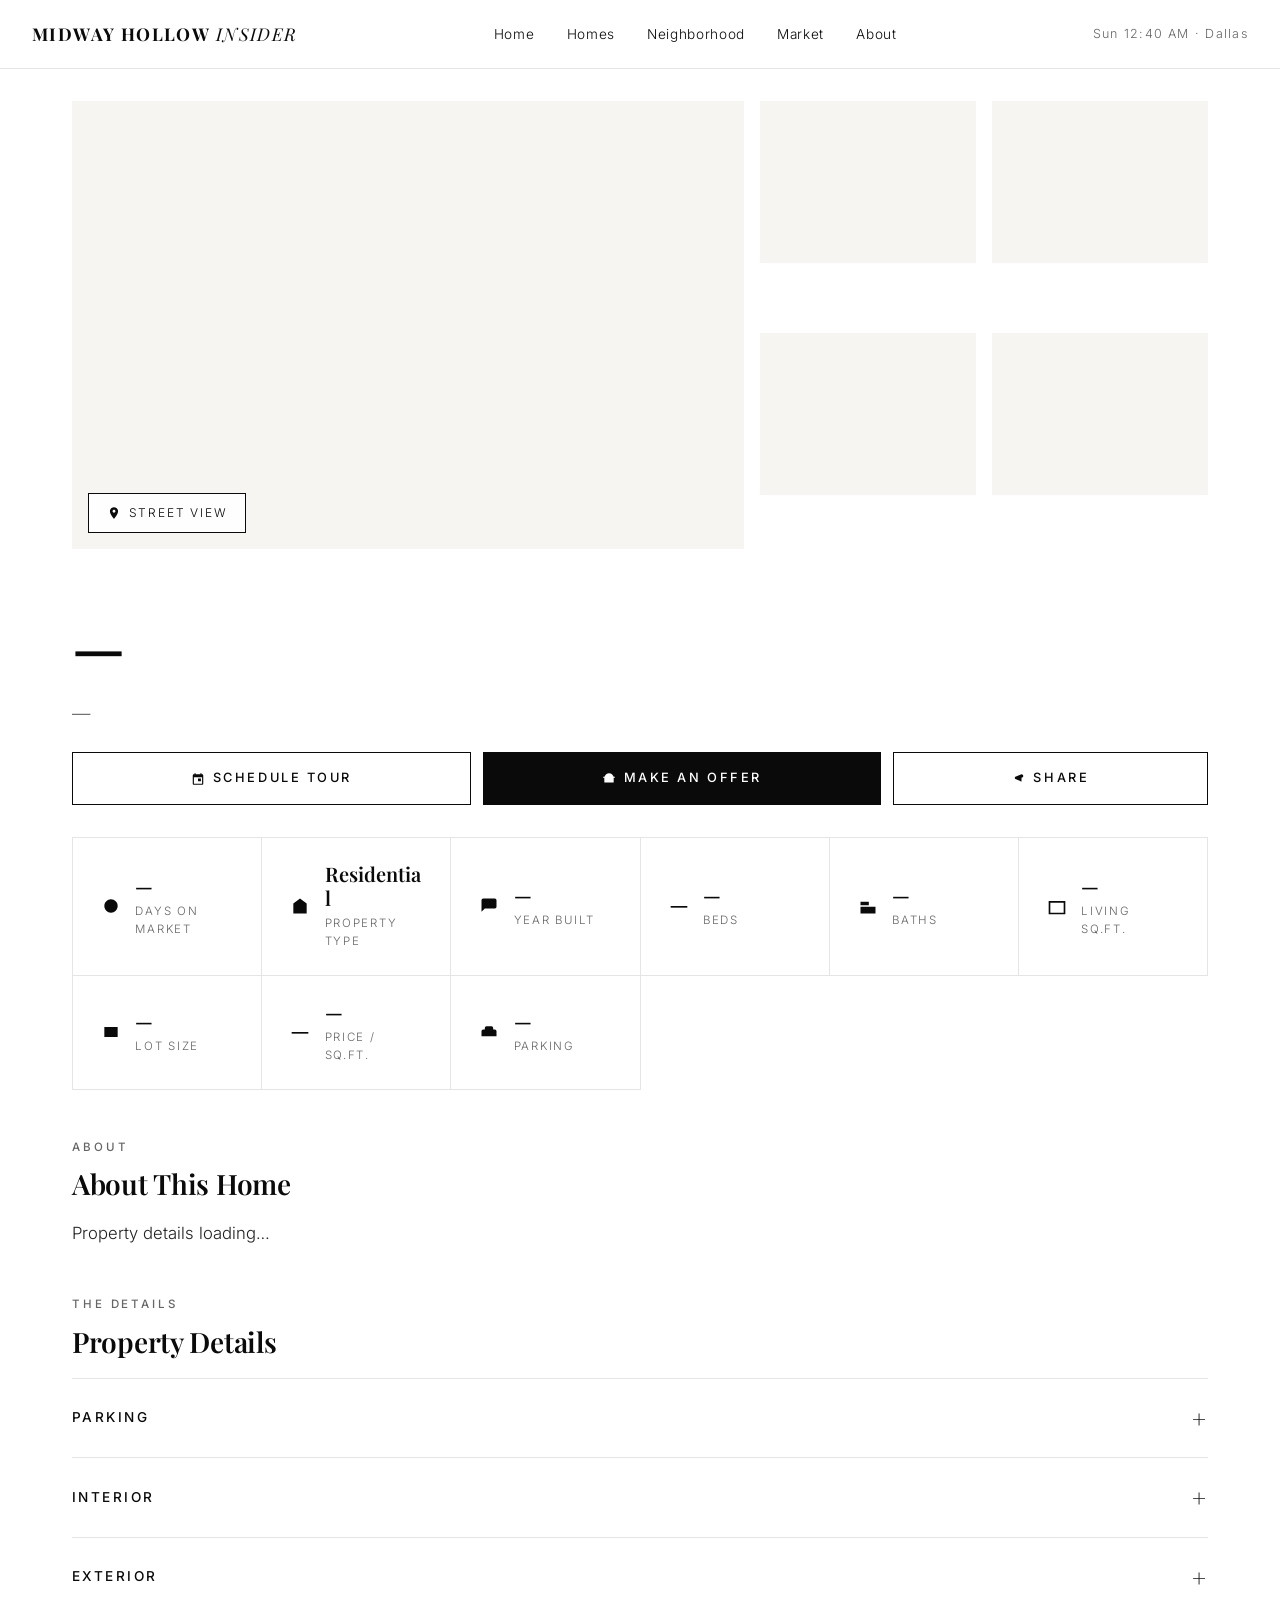
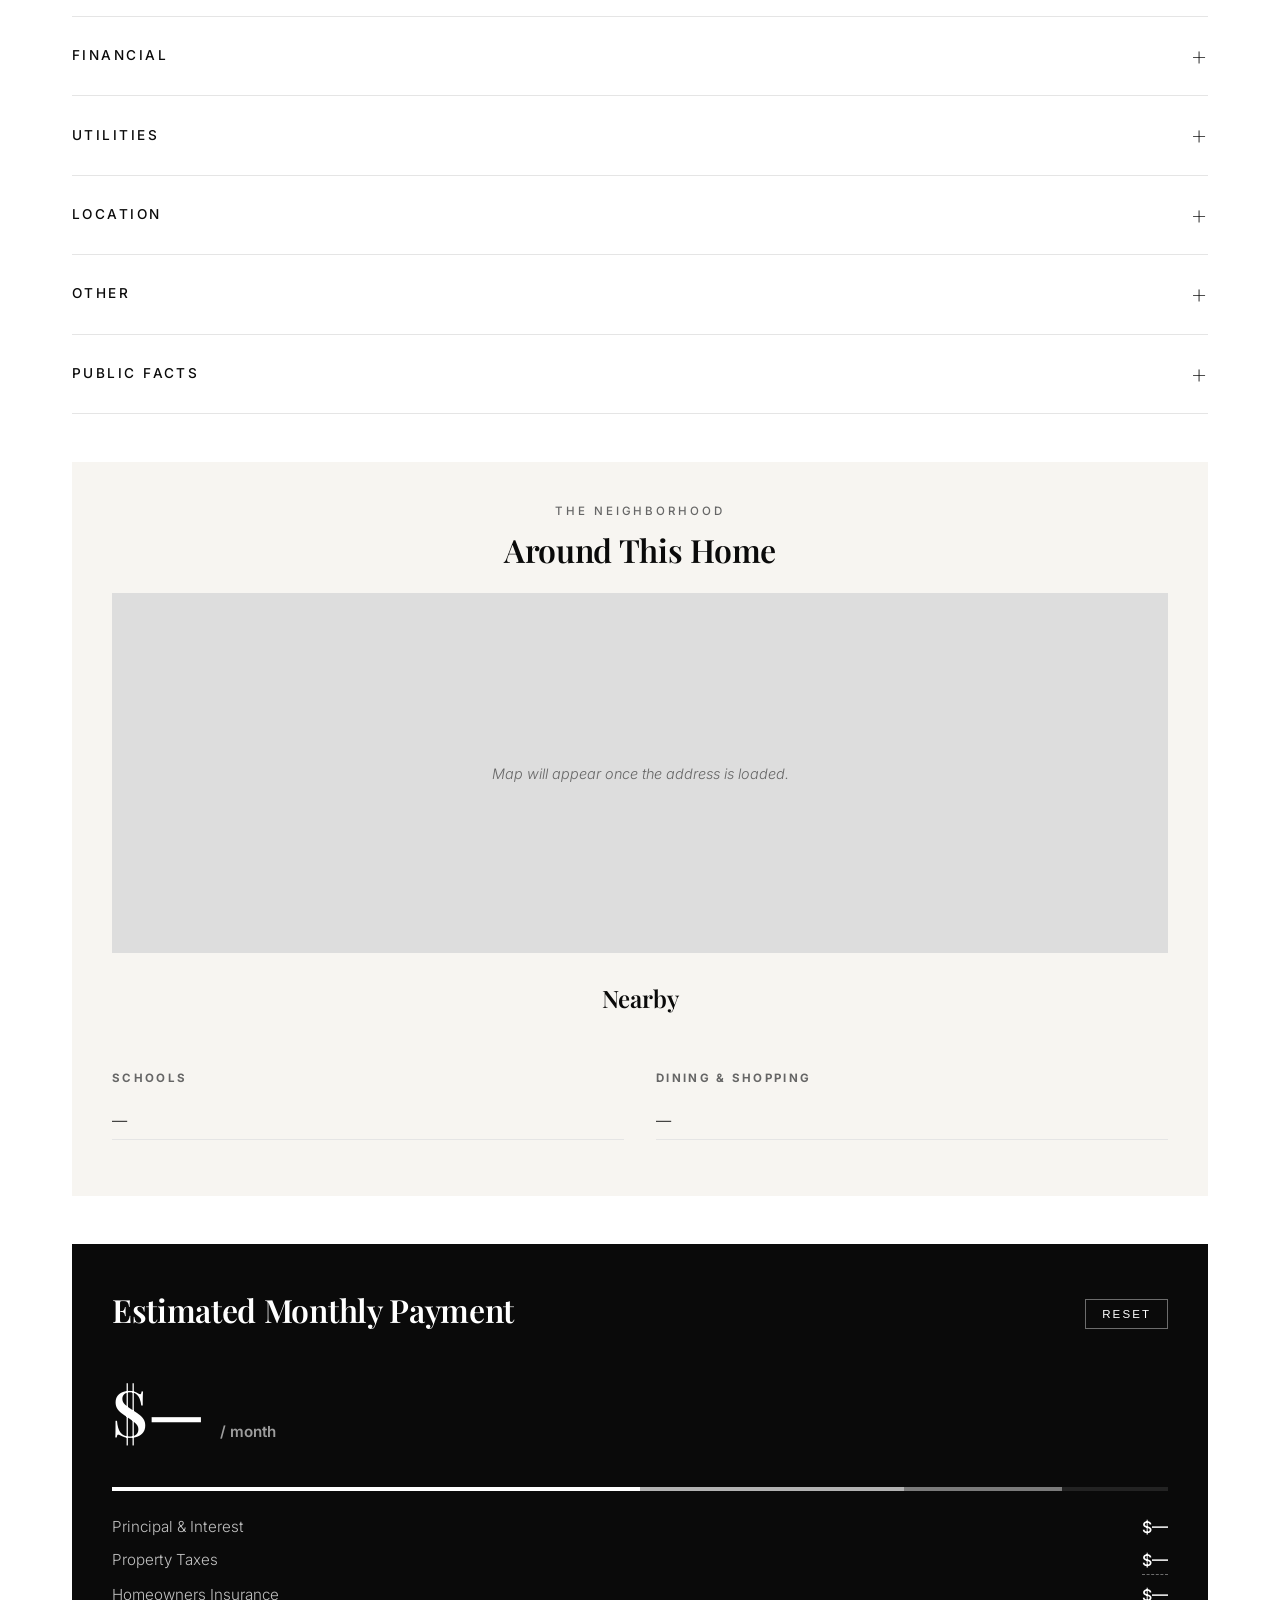
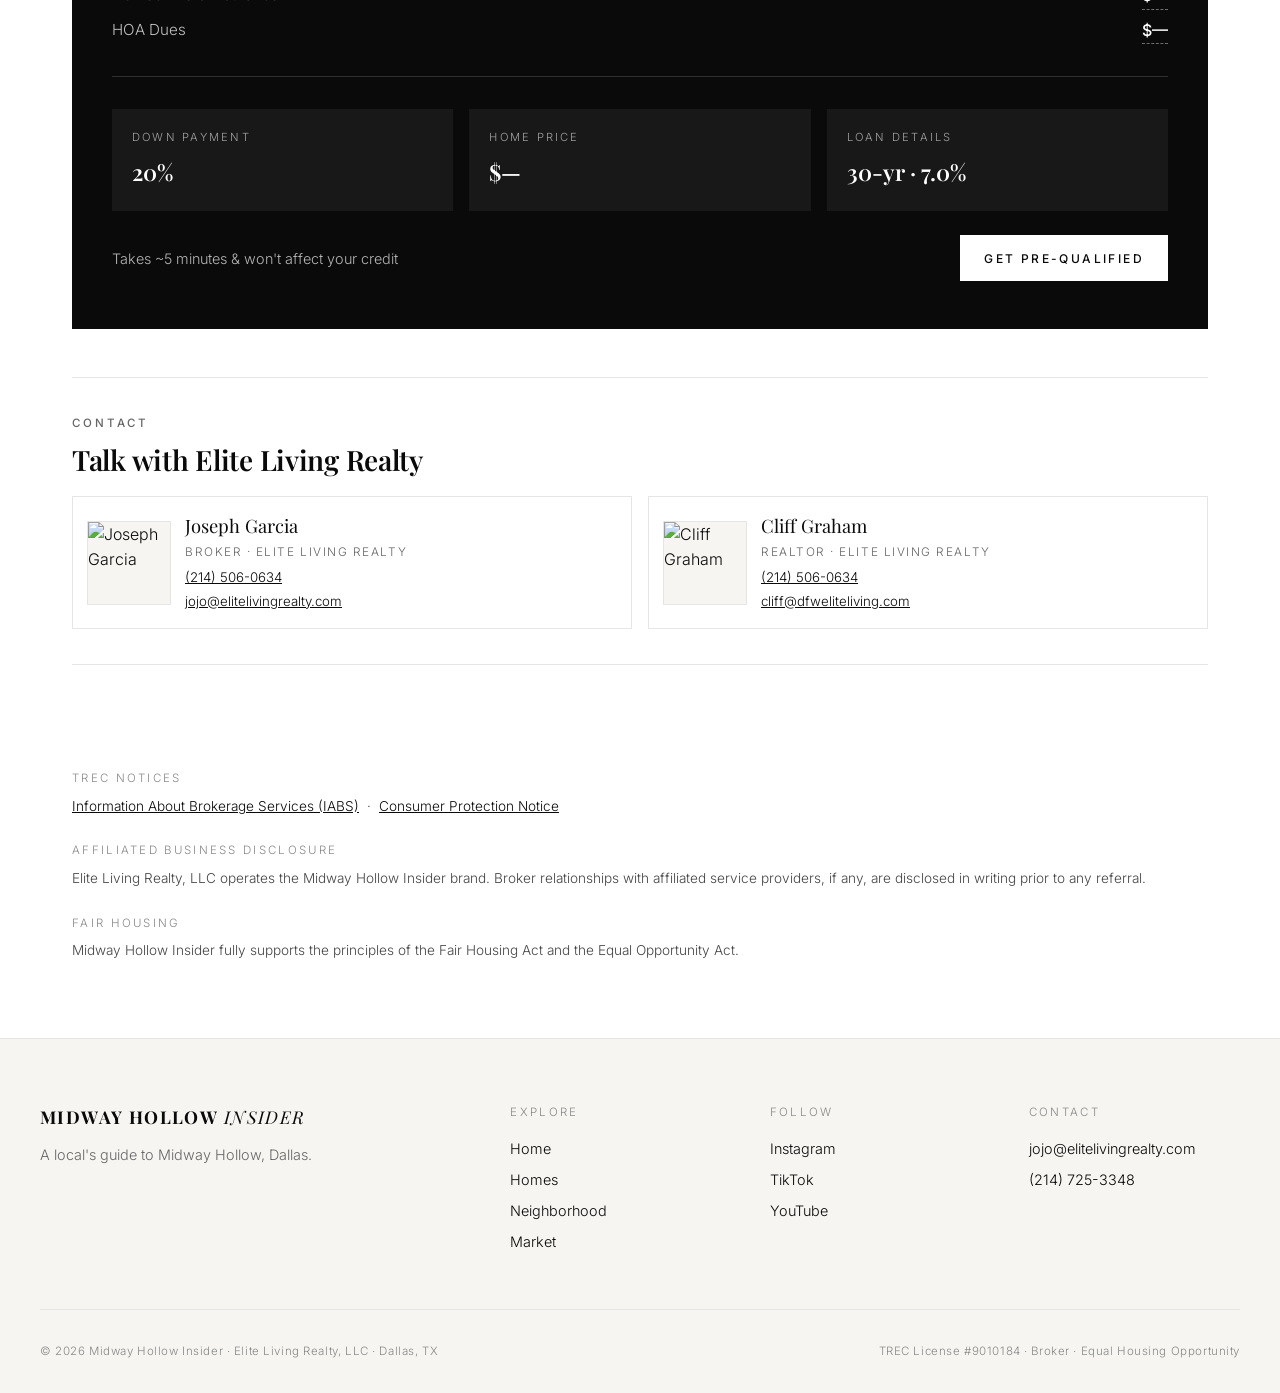
==== commit d33b2a1a: "Upgrade listing UX actions and add edge cache headers Co-authored-by: jojogarcia24 <jojogarcia24@use" ====
--- a/index.html
+++ b/index.html
@@ -212,6 +212,13 @@
       flex-wrap: wrap;
       gap: 0.75rem;
       margin-bottom: 2rem;
+    }
+    .cta-buttons .cta-action-wrap {
+      position: relative;
+      flex: 1 1 auto;
+    }
+    .cta-buttons .cta-action-wrap > a {
+      width: 100%;
     }
     .cta-buttons a {
       flex: 1 1 auto;
@@ -232,6 +239,47 @@
     .cta-buttons a:hover { background: var(--ink); color: var(--paper); }
     .cta-buttons a.primary { background: var(--ink); color: var(--paper); }
     .cta-buttons a.primary:hover { background: var(--paper); color: var(--ink); }
+    .share-menu {
+      position: absolute;
+      top: calc(100% + 0.45rem);
+      right: 0;
+      min-width: 220px;
+      background: var(--paper);
+      border: 1px solid var(--line);
+      box-shadow: 0 12px 32px rgba(0, 0, 0, 0.14);
+      z-index: 20;
+      display: none;
+    }
+    .share-menu.open { display: block; }
+    .share-menu button {
+      width: 100%;
+      border: 0;
+      border-bottom: 1px solid var(--line);
+      background: transparent;
+      text-align: left;
+      padding: 0.75rem 0.9rem;
+      font-size: 0.75rem;
+      letter-spacing: 0.12em;
+      text-transform: uppercase;
+      color: var(--ink);
+      cursor: pointer;
+    }
+    .share-menu button:last-child { border-bottom: 0; }
+    .share-menu button:hover { background: var(--ink); color: var(--paper); }
+    .share-feedback {
+      position: absolute;
+      top: calc(100% + 0.45rem);
+      right: 0;
+      padding: 0.55rem 0.85rem;
+      background: var(--ink);
+      color: var(--paper);
+      font-size: 0.68rem;
+      letter-spacing: 0.12em;
+      text-transform: uppercase;
+      z-index: 21;
+      display: none;
+    }
+    .share-feedback.visible { display: inline-block; }
     .icon { width: 14px; height: 14px; fill: currentColor; }
 
     /* ===== HIGHLIGHTS (stat tiles) ===== */
@@ -258,6 +306,10 @@
       font-family: 'Playfair Display', serif;
       font-weight: 600;
       font-size: 1.25rem;
+      line-height: 1.2;
+      white-space: normal;
+      overflow-wrap: anywhere;
+      word-break: break-word;
     }
     .highlight small {
       display: block;
@@ -528,11 +580,68 @@
     }
     .legal-section p { font-size: 0.85rem; color: #444; margin: 0 0 0.75rem; }
     .legal-section a { display: inline; color: var(--ink); text-decoration: underline; }
+    .contact-section {
+      margin: 2.5rem 0 3rem;
+      border-top: 1px solid var(--line);
+      border-bottom: 1px solid var(--line);
+      padding: 2.2rem 0;
+    }
+    .contact-section-header {
+      margin-bottom: 1.25rem;
+    }
+    .contact-grid {
+      display: grid;
+      grid-template-columns: repeat(2, minmax(0, 1fr));
+      gap: 1rem;
+    }
+    .contact-card {
+      border: 1px solid var(--line);
+      background: var(--paper);
+      display: grid;
+      grid-template-columns: 84px 1fr;
+      gap: 0.9rem;
+      align-items: center;
+      padding: 0.85rem;
+    }
+    .contact-card img {
+      width: 84px;
+      height: 84px;
+      object-fit: cover;
+      border: 1px solid var(--line);
+      background: var(--cream);
+    }
+    .contact-card-name {
+      font-family: 'Playfair Display', serif;
+      font-size: 1.15rem;
+      margin-bottom: 0.15rem;
+    }
+    .contact-card-title {
+      font-size: 0.74rem;
+      text-transform: uppercase;
+      letter-spacing: 0.13em;
+      color: var(--muted);
+      margin-bottom: 0.35rem;
+    }
+    .contact-card a {
+      display: block;
+      font-size: 0.83rem;
+      color: var(--ink);
+      text-decoration: underline;
+      margin-bottom: 0.15rem;
+      word-break: break-word;
+    }
 
     /* Responsive overrides */
     @media (max-width: 768px) {
       .container { padding: 1.5rem 1rem; }
       .cta-buttons a { flex: 1 1 calc(50% - 0.75rem); font-size: 0.72rem; padding: 0.85rem 1rem; }
+      .cta-buttons .cta-action-wrap { flex: 1 1 calc(50% - 0.75rem); }
+      .share-menu {
+        right: auto;
+        left: 0;
+        min-width: 100%;
+      }
+      .contact-grid { grid-template-columns: 1fr; }
       .around-home-section { padding: 1.5rem; }
       .mortgage-calc { padding: 2rem 1.5rem; }
     }
@@ -590,14 +699,21 @@
         <svg class="icon" viewBox="0 0 24 24"><path d="M12 2C8.48 2 5.29 4.67 4.33 8H2v2h2v8h16V10h2V8h-2c-1.14-3.33-4.15-6-7.66-6z"/></svg>
         Make an Offer
       </a>
-      <a href="#">
-        <svg class="icon" viewBox="0 0 24 24"><path d="M20 6h-4V4c0-1.1-.9-2-2-2h-4c-1.1 0-2 .9-2 2v2H4c-1.1 0-2 .9-2 2v10c0 1.1.9 2 2 2h16c1.1 0 2-.9 2-2V8c0-1.1-.9-2-2-2z"/></svg>
-        Save
-      </a>
-      <a href="#" id="share-button">
-        <svg class="icon" viewBox="0 0 24 24"><path d="M18 16.08a2.92 2.92 0 0 1-2.14-.86L7.4 12a2.9 2.9 0 0 1 0-4l8.46-3.22a2.9 2.9 0 0 1 2.14-.86c1.66 0 3 1.34 3 3s-1.34 3-3 3z"/></svg>
-        Share
-      </a>
+      <div class="cta-action-wrap">
+        <a href="#" id="share-button" aria-expanded="false" aria-controls="share-menu">
+          <svg class="icon" viewBox="0 0 24 24"><path d="M18 16.08a2.92 2.92 0 0 1-2.14-.86L7.4 12a2.9 2.9 0 0 1 0-4l8.46-3.22a2.9 2.9 0 0 1 2.14-.86c1.66 0 3 1.34 3 3s-1.34 3-3 3z"/></svg>
+          Share
+        </a>
+        <div id="share-menu" class="share-menu" role="menu" aria-label="Share listing">
+          <button type="button" data-share-action="copy" role="menuitem">Copy Link</button>
+          <button type="button" data-share-action="native" role="menuitem">Share…</button>
+          <button type="button" data-share-action="email" role="menuitem">Email</button>
+          <button type="button" data-share-action="sms" role="menuitem">Text Message</button>
+          <button type="button" data-share-action="facebook" role="menuitem">Facebook</button>
+          <button type="button" data-share-action="x" role="menuitem">X</button>
+        </div>
+        <span id="share-feedback" class="share-feedback" aria-live="polite"></span>
+      </div>
     </div>
 
     <!-- ===== HIGHLIGHTS ===== -->
@@ -723,6 +839,34 @@
       <div class="mortgage-calc-prequalified">
         <div class="text">Takes ~5 minutes &amp; won't affect your credit</div>
         <a href="#prequalify">Get Pre-Qualified</a>
+      </div>
+    </section>
+
+    <!-- ===== CONTACT ===== -->
+    <section class="section contact-section" id="contact-section">
+      <div class="contact-section-header">
+        <div class="section-eyebrow">Contact</div>
+        <h3>Talk with Elite Living Realty</h3>
+      </div>
+      <div class="contact-grid">
+        <article class="contact-card">
+          <img src="https://cdn.prod.website-files.com/688041225c9ac62ab169290b/68a8294a5a8658143e41459c_theone%20copy.jpg" alt="Joseph Garcia">
+          <div>
+            <div class="contact-card-name">Joseph Garcia</div>
+            <div class="contact-card-title">Broker · Elite Living Realty</div>
+            <a href="tel:+12145060634">(214) 506-0634</a>
+            <a href="mailto:jojo@elitelivingrealty.com">jojo@elitelivingrealty.com</a>
+          </div>
+        </article>
+        <article class="contact-card">
+          <img src="https://cdn.prod.website-files.com/688041225c9ac62ab169290b/68d9e258a5e493b2614d0637_Cliff%20copy.jpg" alt="Cliff Graham">
+          <div>
+            <div class="contact-card-name">Cliff Graham</div>
+            <div class="contact-card-title">Realtor · Elite Living Realty</div>
+            <a href="tel:+12145060634">(214) 506-0634</a>
+            <a href="mailto:cliff@dfweliteliving.com">cliff@dfweliteliving.com</a>
+          </div>
+        </article>
       </div>
     </section>
 
@@ -944,39 +1088,20 @@
         };
         const fetchListingFromSimplyRets = async (listingId, vendor) => {
           if (!listingId) return null;
-          const config = window.MIDWAY_LISTING_API || window.SIMPLYRETS_CONFIG || {};
-          const directUrl = config.propertiesUrl || config.endpoint || config.url;
-          const baseUrl = (config.baseUrl || 'https://api.simplyrets.com').replace(/\/+$/, '');
-          const endpoint = directUrl || `${baseUrl}/properties`;
-          const username = config.username || config.user || __qp.get('simplyretsUser') || __qp.get('simplyrets_user');
-          const password = config.password || config.pass || __qp.get('simplyretsPassword') || __qp.get('simplyrets_pass');
-          const authHeader = username && password ? `Basic ${btoa(`${username}:${password}`)}` : null;
-          const queryVariants = [
-            { q: String(listingId).trim(), vendor: vendor || undefined, limit: '200' },
-            { q: String(listingId).trim(), mls: vendor || undefined, limit: '200' },
-            { q: String(listingId).trim(), limit: '200' }
-          ];
-          const candidates = [];
-          for (const variant of queryVariants) {
-            const req = new URL(endpoint, location.href);
-            Object.entries(variant).forEach(([k, v]) => { if (v != null && v !== '') req.searchParams.set(k, v); });
-            try {
-              const res = await fetch(req.toString(), {
-                headers: {
-                  Accept: 'application/json',
-                  ...(authHeader ? { Authorization: authHeader } : {})
-                }
-              });
-              if (!res.ok) continue;
-              const payload = await res.json();
-              const records = Array.isArray(payload) ? payload : (Array.isArray(payload?.results) ? payload.results : []);
-              if (!records.length) continue;
-              candidates.push(...records);
-              const exact = records.find(item => [item?.listingId, item?.mlsId].some(id => normalizeId(id) === normalizeId(listingId)));
-              if (exact) return exact;
-            } catch {}
+          try {
+            const req = new URL('/api/listing', location.origin);
+            req.searchParams.set('listingId', String(listingId).trim());
+            if (vendor) req.searchParams.set('vendor', String(vendor).trim());
+            const res = await fetch(req.toString(), { headers: { Accept: 'application/json' } });
+            if (!res.ok) return null;
+            const payload = await res.json();
+            const listing = payload?.listing && typeof payload.listing === 'object' ? payload.listing : payload;
+            if (!listing || typeof listing !== 'object') return null;
+            const hasExactMatch = [listing.listingId, listing.mlsId].some(id => normalizeId(id) === normalizeId(listingId));
+            return hasExactMatch ? listing : null;
+          } catch {
+            return null;
           }
-          return candidates.find(item => [item?.listingId, item?.mlsId].some(id => normalizeId(id) === normalizeId(listingId))) || null;
         };
         const collectMediaUrls = (value, out = [], seen = new WeakSet()) => {
           if (value == null) return out;
@@ -1322,6 +1447,78 @@
           upd(); setInterval(upd, 30000);
         }
 
+        // Share menu
+        const shareButton = $('share-button');
+        const shareMenu = $('share-menu');
+        const shareFeedback = $('share-feedback');
+        if (shareButton && shareMenu) {
+          const hideShareMenu = () => {
+            shareMenu.classList.remove('open');
+            shareButton.setAttribute('aria-expanded', 'false');
+          };
+          const showFeedback = message => {
+            if (!shareFeedback) return;
+            shareFeedback.textContent = message;
+            shareFeedback.classList.add('visible');
+            setTimeout(() => shareFeedback.classList.remove('visible'), 1800);
+          };
+          const shareData = {
+            title: [data.address, money(data.price)].filter(Boolean).join(' · ') || 'Midway Hollow Insider Listing',
+            text: [data.address, data.city, data.state].filter(Boolean).join(', ') || 'Check out this listing',
+            url: location.href
+          };
+          shareButton.addEventListener('click', async e => {
+            e.preventDefault();
+            const isOpen = shareMenu.classList.toggle('open');
+            shareButton.setAttribute('aria-expanded', isOpen ? 'true' : 'false');
+            if (isOpen && navigator.share) {
+              try {
+                await navigator.share(shareData);
+                hideShareMenu();
+              } catch {}
+            }
+          });
+          shareMenu.addEventListener('click', async e => {
+            const action = e.target?.dataset?.shareAction;
+            if (!action) return;
+            e.preventDefault();
+            if (action === 'copy') {
+              try {
+                await navigator.clipboard.writeText(shareData.url);
+                showFeedback('Link copied');
+              } catch {
+                showFeedback('Copy unavailable');
+              }
+              hideShareMenu();
+              return;
+            }
+            if (action === 'native') {
+              if (navigator.share) {
+                try { await navigator.share(shareData); } catch {}
+              } else {
+                showFeedback('Sharing unavailable');
+              }
+              hideShareMenu();
+              return;
+            }
+            const encodedUrl = encodeURIComponent(shareData.url);
+            const encodedTitle = encodeURIComponent(shareData.title);
+            const encodedText = encodeURIComponent(`${shareData.title} — ${shareData.url}`);
+            const links = {
+              email: `mailto:?subject=${encodedTitle}&body=${encodeURIComponent(`${shareData.text}\n\n${shareData.url}`)}`,
+              sms: `sms:?&body=${encodedText}`,
+              facebook: `https://www.facebook.com/sharer/sharer.php?u=${encodedUrl}`,
+              x: `https://x.com/intent/tweet?text=${encodedText}`
+            };
+            const href = links[action];
+            if (href) window.open(href, '_blank', 'noopener');
+            hideShareMenu();
+          });
+          document.addEventListener('click', e => {
+            if (!shareMenu.contains(e.target) && !shareButton.contains(e.target)) hideShareMenu();
+          });
+        }
+
         // OG tags
         const canon = document.querySelector('link[rel="canonical"]')?.href || location.href;
         const title = [data.address, money(data.price)].filter(Boolean).join(' · ') || 'Midway Hollow Insider — Listing';
